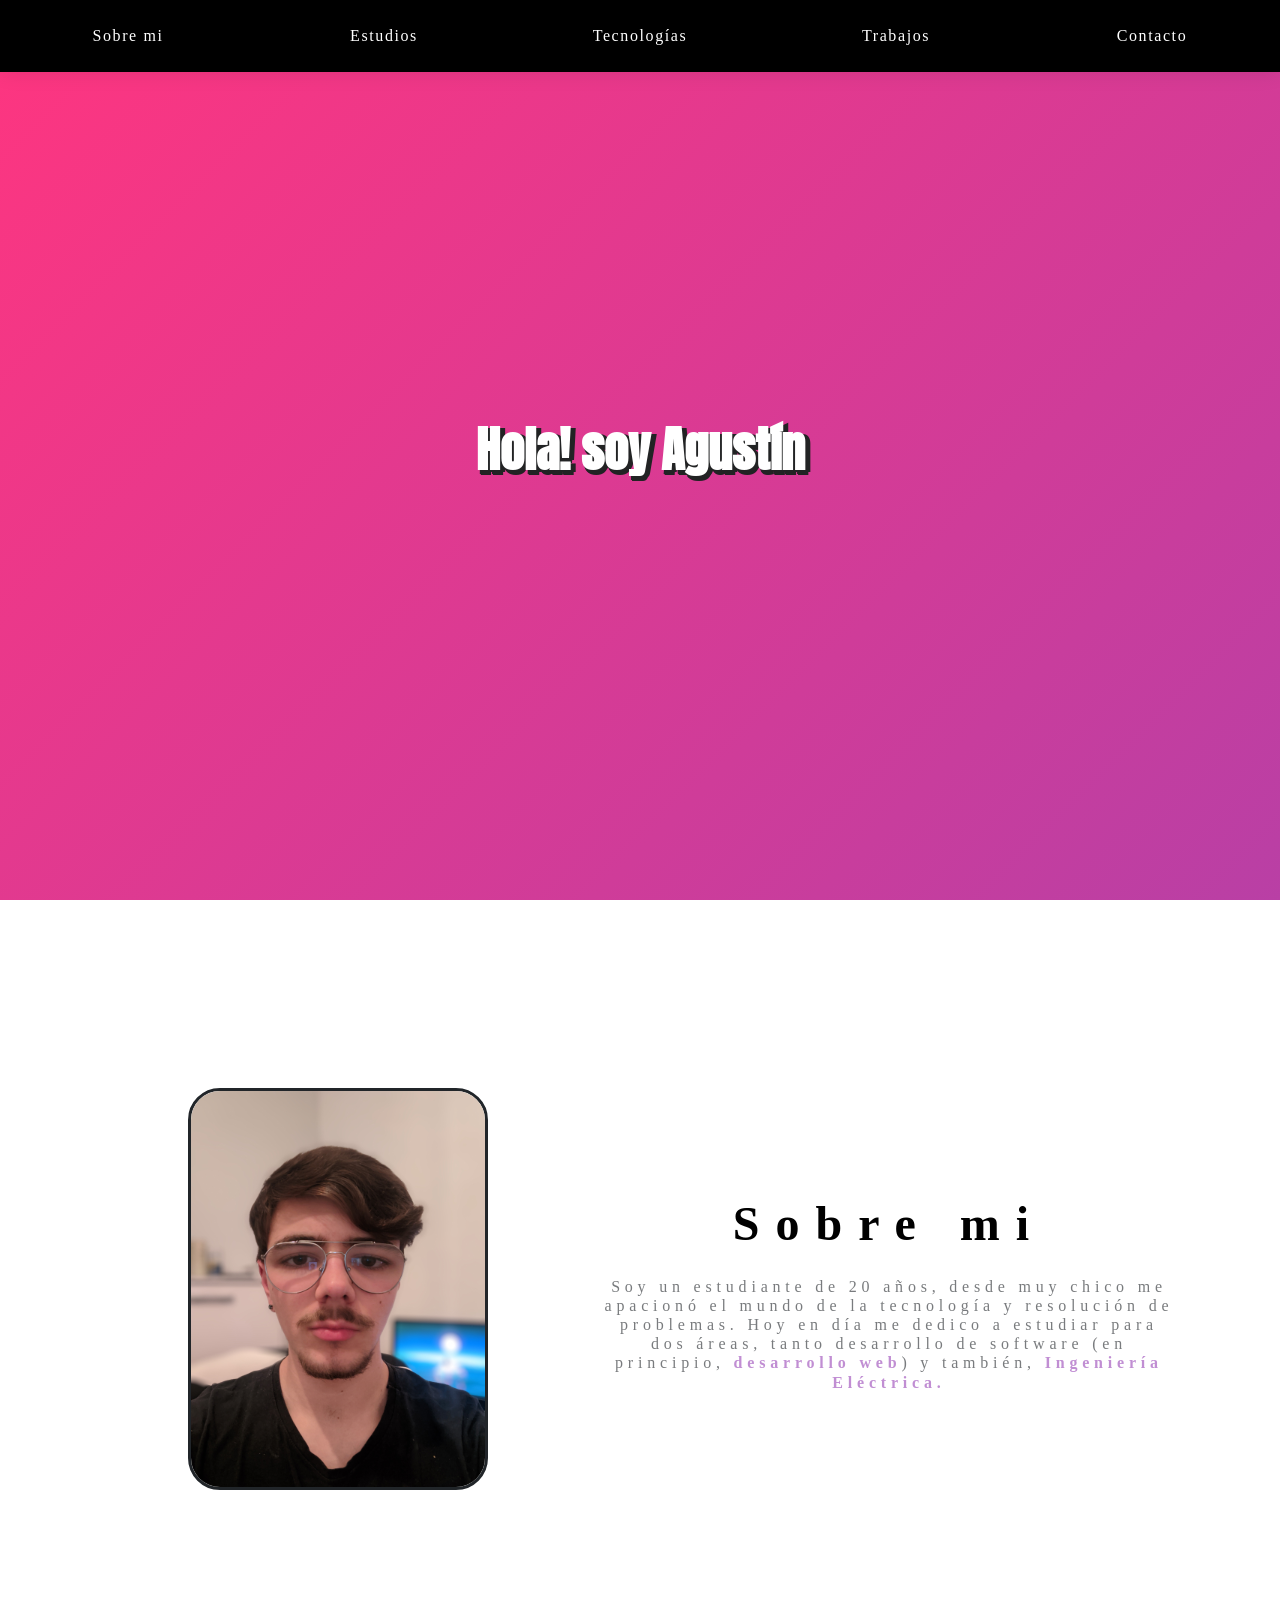
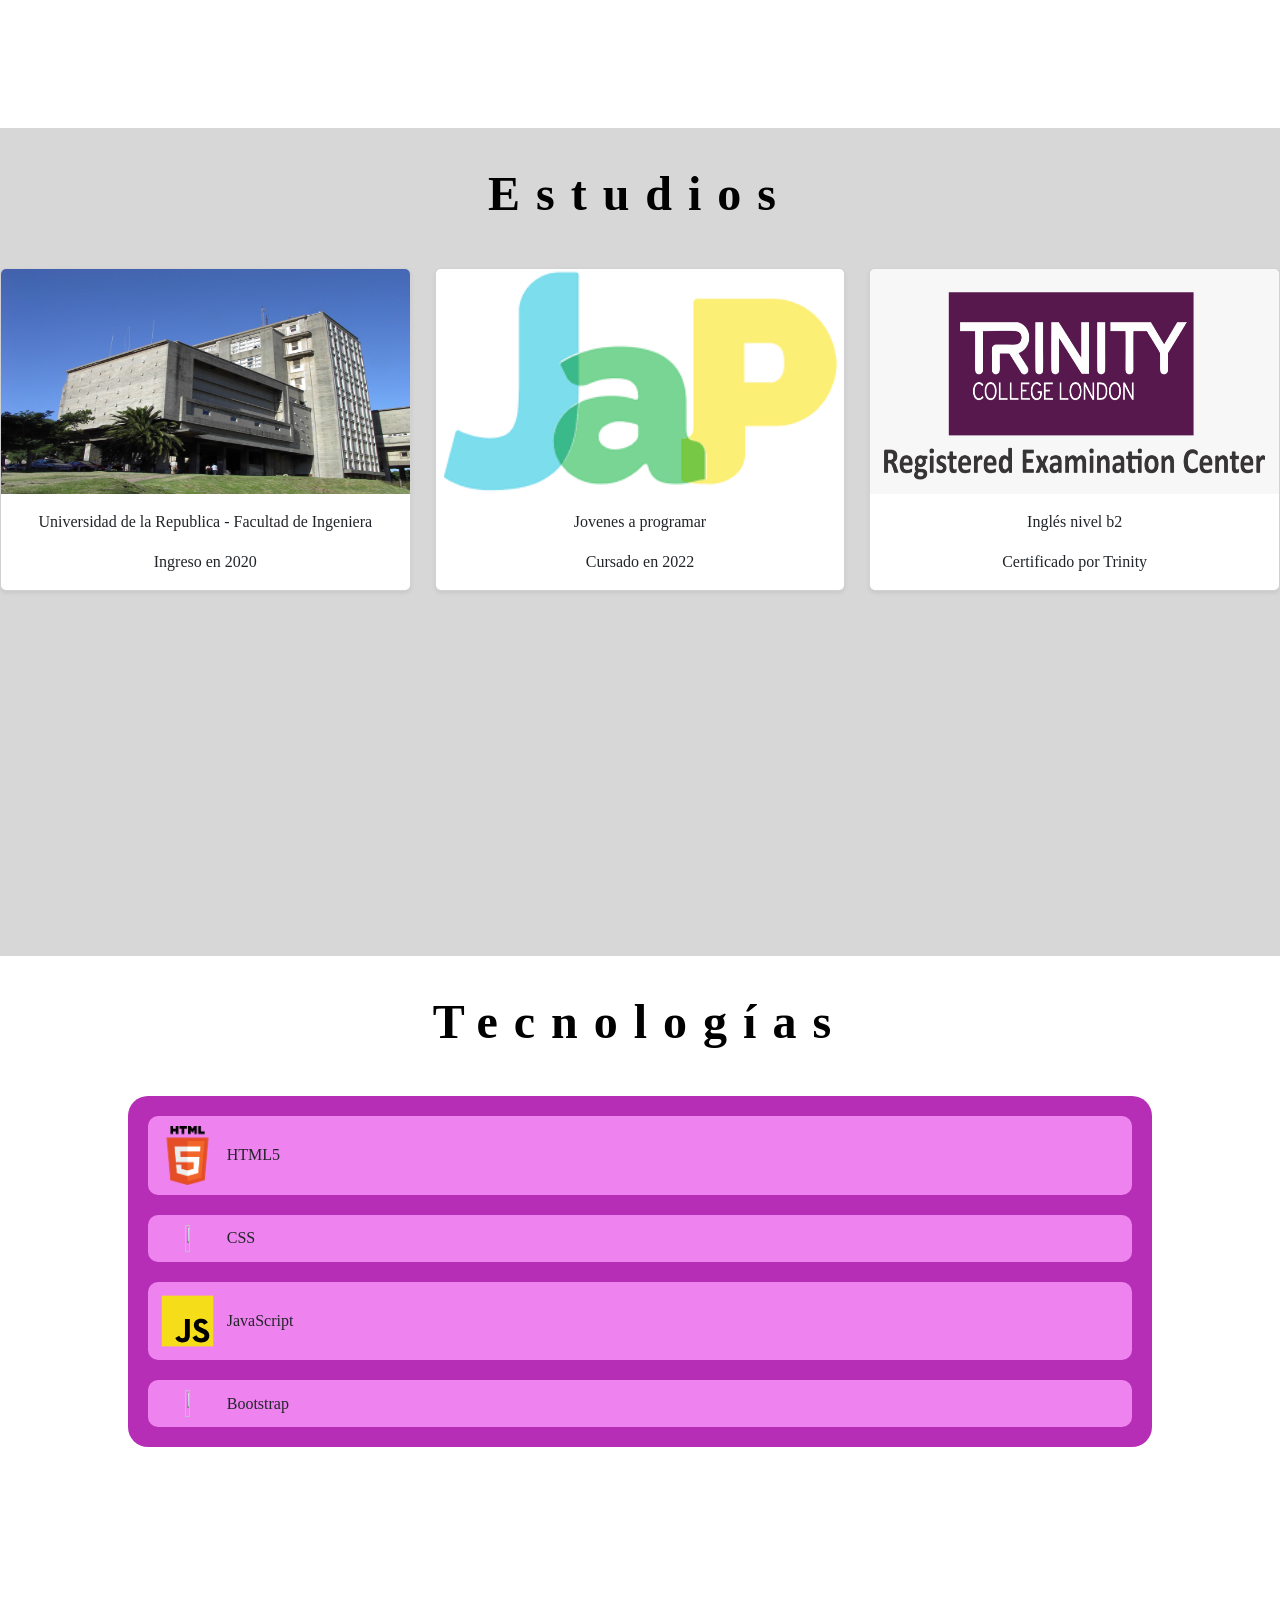
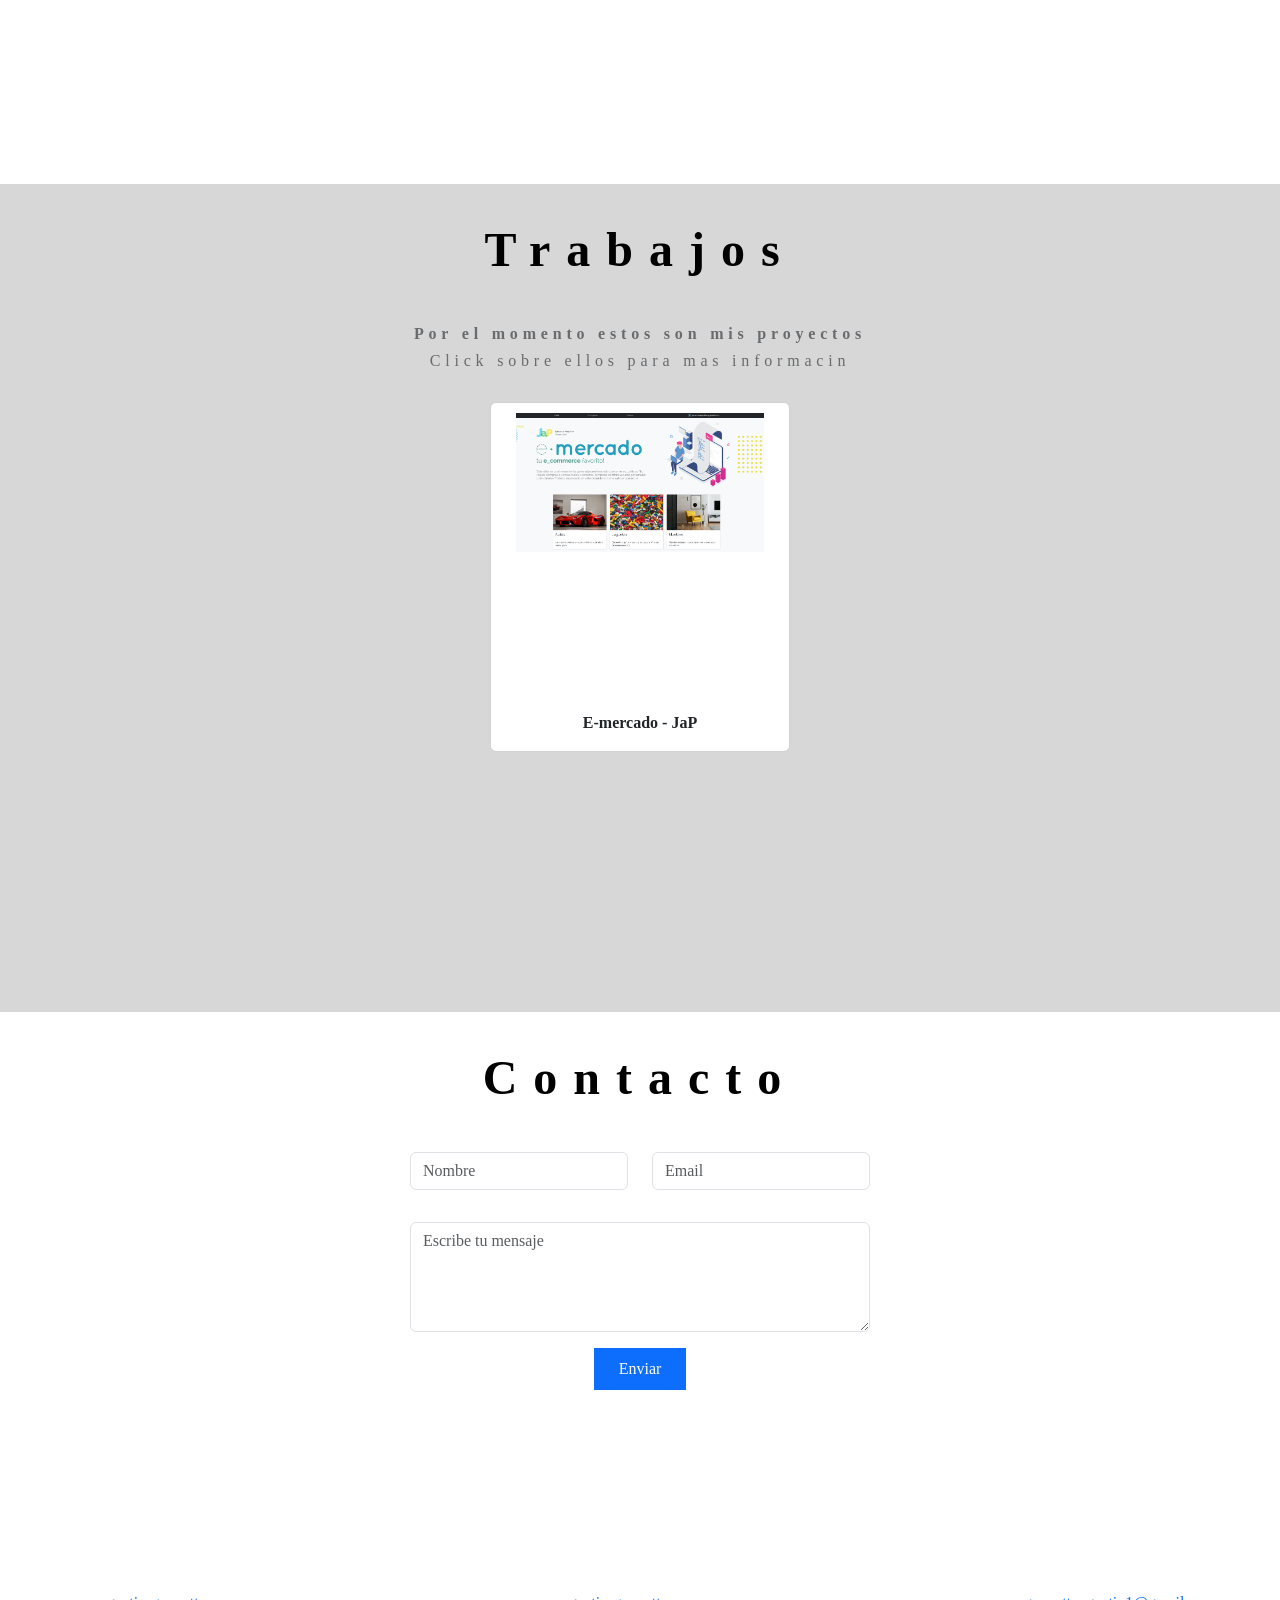
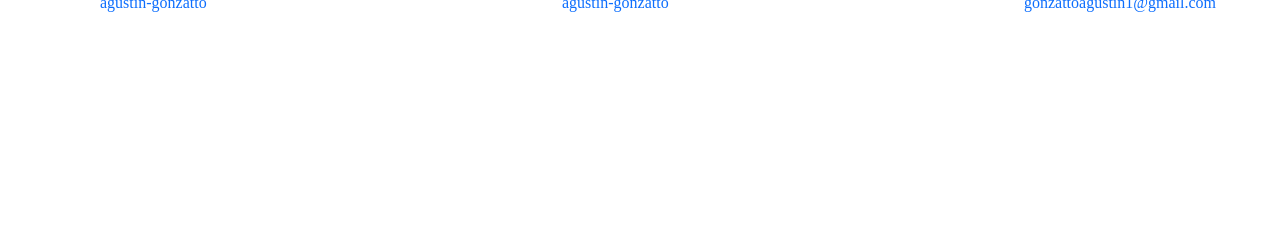
==== index.html @ 89be81e6 "." ====
<!DOCTYPE html>
<html lang="es">
    <head>
        <meta charset="UTF-8" />
        <meta http-equiv="X-UA-Compatible" content="IE=edge" />
        <meta name="viewport" content="width=device-width, initial-scale=1.0" />
        <link
            href="https://cdn.jsdelivr.net/npm/bootstrap@5.2.0/dist/css/bootstrap.min.css"
            rel="stylesheet"
            integrity="sha384-gH2yIJqKdNHPEq0n4Mqa/HGKIhSkIHeL5AyhkYV8i59U5AR6csBvApHHNl/vI1Bx"
            crossorigin="anonymous"
        />
        <link rel="stylesheet" href="https://cdnjs.cloudflare.com/ajax/libs/font-awesome/4.7.0/css/font-awesome.min.css" />
        <link rel="stylesheet" href="css/style.css" />

        <title>Agustin Gonzatto</title>
    </head>
    <body>
        <header>
            <div class="et-hero-tabs">
                <div class="et-hero-tabs-container">
                    <a class="et-hero-tab" href="#tab-es6">Sobre mi</a>
                    <a class="et-hero-tab" href="#tab-flexbox">Estudios</a>
                    <a class="et-hero-tab" href="#tab-react">Tecnologías</a>
                    <a class="et-hero-tab" href="#tab-angular">Trabajos</a>
                    <a class="et-hero-tab" href="#tab-other">Contacto</a>
                    <span class="et-hero-tab-slider"></span>
                </div>
            </div>
        </header>
        <main>
            <div class="bg">
                <div class="word"></div>
            </div>

            <!--     
                <div class="text">
                    <h1>Sobre mi</h1>
                </div> -->

            <div>
                <!-- Hero -->

                <!-- Main -->
                <main class="et-main">
                    <div class="et-slide" id="tab-es6">
                        <div class="sm">
                            <div class="sm">
                                <img class="rounded-5" src="img/PXL_20220907_223718249.PORTRAIT.jpg" alt="" />
                            </div>
                            <div class="smt">
                                <h1>Sobre mi</h1>
                                <h3>
                                    Soy un estudiante de 20 años, desde muy chico me apacionó el mundo de la tecnología y resolución de problemas. Hoy en día me dedico a estudiar para dos áreas, tanto
                                    desarrollo de software (en principio, <b>desarrollo web</b>) y también, <b>Ingeniería Eléctrica.</b>
                                </h3>
                            </div>
                        </div>
                    </div>
                    <div></div>
                    <div class="et-slide estudios" id="tab-flexbox">
                        <h1>Estudios</h1>
                        <div>
                            <div class="row">
                                <div class="col-md-4">
                                    <div class="card mb-4 shadow-sm">
                                        <img
                                            class="card-img-top"
                                            data-src=""
                                            alt="Thumbnail [100%x225]"
                                            style="height: 225px; display: block"
                                            src="img/Facultad_de_Ingeniería_(Uruguay).jpg"
                                            data-holder-rendered="true"
                                        />
                                        <div class="card-body">
                                            <p class="card-text">Universidad de la Republica - Facultad de Ingeniera</p>
                                            <p class="card-text">Ingreso en 2020</p>
                                        </div>
                                    </div>
                                </div>
                                <div class="col-md-4">
                                    <div class="card mb-4 shadow-sm">
                                        <img
                                            class="card-img-top"
                                            data-src="holder.js/100px225?theme=thumb&amp;bg=55595c&amp;fg=eceeef&amp;text=Thumbnail"
                                            alt="Thumbnail [100%x225]"
                                            style="height: 225px; width: 100%; display: block"
                                            src="img/Jap.png"
                                            data-holder-rendered="true"
                                        />
                                        <div class="card-body">
                                            <p class="card-text">Jovenes a programar</p>
                                            <p class="card-text">Cursado en 2022</p>
                                        </div>
                                    </div>
                                </div>
                                <div class="col-md-4">
                                    <div class="card mb-4 shadow-sm">
                                        <img
                                            class="card-img-top"
                                            data-src="holder.js/100px225?theme=thumb&amp;bg=55595c&amp;fg=eceeef&amp;text=Thumbnail"
                                            alt="Thumbnail [100%x225]"
                                            style="height: 225px; width: 100%; display: block"
                                            src="img/609-6092830_trinity-college-london-hd-png-download.png"
                                            data-holder-rendered="true"
                                        />
                                        <div class="card-body">
                                            <p class="card-text">Inglés nivel b2</p>
                                            <p class="card-text">Certificado por Trinity</p>
                                        </div>
                                    </div>
                                </div>
                            </div>
                        </div>
                    </div>
                    <div class="et-slide" id="tab-react">
                        <h1>Tecnologías</h1>
                        <div class="tecnocol">
                            <div class="tecno"><img src="img/pngwing.com(1).png" alt="" /> HTML5</div>
                            <div class="tecno"><img src="img/pngwing.com.png" alt="" /> CSS</div>
                            <div class="tecno"><img src="img/js-official-svgrepo-com.svg" alt="" /> JavaScript</div>
                            <div class="tecno"><img src="img/Bootstrap_logo.svg" alt="" /> Bootstrap</div>
                        </div>
                        <!--<div class="tech">
                            <div class="card item">
                                <img src="img/html-svgrepo-com.svg" alt="" />
                                <div class="card-body">
                                    <p class="card-text"><b>Html</b></p>
                                </div>
                            </div>
                            <div class="card item">
                                <img src="img/css-svgrepo-com.svg" alt="" />
                                <div class="card-body">
                                    <p class="card-text"><b>Css</b></p>
                                </div>
                            </div>
                            <div class="card item">
                                <img src="img/js-official-svgrepo-com.svg" alt="" />
                                <div class="card-body">
                                    <p class="card-text"><b>JavaScript</b></p>
                                </div>
                            </div>
                            <div class="card item">
                                <img src="img/Bootstrap_logo.svg" alt="" />
                                <div class="card-body">
                                    <p class="card-text"><b>Bootstrap</b></p>
                                </div>
                            </div>
                        </div>-->
                    </div>
                    <div class="et-slide trabajos" id="tab-angular">
                        <h1>Trabajos</h1>
                        <h3><b>Por el momento estos son mis proyectos</b></h3>
                        <h3>Click sobre ellos para mas informacin</h3>
                        <br />
                        <div class="tech" id="trabajos"></div>
                    </div>
                    <div class="et-slide" id="tab-other">
                        <h1>Contacto</h1>
                        <div class="row align-items-stretch no-gutters contact-wrap">
                            <div class="col-md-12">
                                <div class="form h-100">
                                    <form class="mb-5" method="post" id="contactForm" name="contactForm" novalidate="novalidate" action="https://formsubmit.co/agustin99hd@gmail.com">
                                        <div class="row">
                                            <div class="col-md-6 form-group mb-3">
                                                <input type="text" class="form-control" name="Nombre" id="name" placeholder="Nombre" />
                                            </div>
                                            <div class="col-md-6 form-group mb-3">
                                                <input type="text" class="form-control" name="Email" id="email" placeholder="Email" />
                                            </div>
                                        </div>
                                        <div class="row">
                                            <div class="col-md-12 form-group mb-3"></div>
                                        </div>
                                        <div class="row">
                                            <div class="col-md-12 form-group mb-3">
                                                <textarea class="form-control" name="message" id="message" cols="30" rows="4" placeholder="Escribe tu mensaje"></textarea>
                                            </div>
                                        </div>
                                        <div class="row">
                                            <div class="col-md-12 form-group">
                                                <input type="submit" value="Enviar" class="btn btn-primary rounded-0 py-2 px-4" />
                                                <span class="submitting"></span>
                                            </div>
                                        </div>
                                    </form>
                                    <div id="form-message-warning mt-4"></div>
                                    <!--    <div id="form-message-success">Your message was sent, thank you!</div> -->
                                </div>
                            </div>
                        </div>
                        <div class="footer">
                            <nav>
                                <ul style="list-style: none">
                                    <li>
                                        <a href="https://github.com/agustin-gonzatto"><img src="img/github.svg" alt="" /> agustin-gonzatto</a>
                                    </li>
                                    <li>
                                        <a href="https://www.linkedin.com/in/agustín-gonzatto/"><img src="img/linkedin.svg" alt="" /> agustin-gonzatto</a>
                                    </li>
                                    <li>
                                        <a href="#tab-other"><img src="img/envelope.svg" alt="" /> gonzattoagustin1@gmail.com</a>
                                    </li>
                                </ul>
                            </nav>
                        </div>
                    </div>
                </main>
            </div>
        </main>
    </body>
    <script src="https://cdnjs.cloudflare.com/ajax/libs/jquery/3.5.1/jquery.min.js"></script>
    <script
        src="https://cdn.jsdelivr.net/npm/@popperjs/core@2.11.5/dist/umd/popper.min.js"
        integrity="sha384-Xe+8cL9oJa6tN/veChSP7q+mnSPaj5Bcu9mPX5F5xIGE0DVittaqT5lorf0EI7Vk"
        crossorigin="anonymous"
    ></script>
    <script
        src="https://cdn.jsdelivr.net/npm/bootstrap@5.2.0/dist/js/bootstrap.min.js"
        integrity="sha384-ODmDIVzN+pFdexxHEHFBQH3/9/vQ9uori45z4JjnFsRydbmQbmL5t1tQ0culUzyK"
        crossorigin="anonymous"
    ></script>
    <script src="js/scroll.js"></script>
    <script src="js/terminal.js"></script>
    <script src="js/trabajos.js"></script>
</html>
---- css/style.css ----
@import url('https://fonts.googleapis.com/css2?family=Bebas+Neue&display=swap');
@import url('https://fonts.googleapis.com/css2?family=Anonymous+Pro&family=Anton&family=Monofett&display=swap');
.bg {
    width: 100%;
    height: 100vh;
    display: flex;
    align-items: center;
    justify-content: center;
    background-size: 300% 300%;
    background-image: linear-gradient(-45deg, rgba(59, 173, 227, 1) 0%, rgba(87, 111, 230, 1) 25%, rgba(152, 68, 183, 1) 51%, rgba(255, 53, 127, 1) 100%);
    animation: AnimateBG 20s ease infinite;
}


@keyframes AnimateBG {
    0% {
        background-position: 0% 50%;
    }
    50% {
        background-position: 100% 50%;
    }
    100% {
        background-position: 0% 50%;
    }
}

.word {
  margin: auto;
  color: white;

  font: 700 normal 3em 'Anton';
  text-shadow: 5px 2px #222324, 2px 4px #222324, 3px 5px #222324;
}

/*sobre mi*/
.sm{
    display: flex;
    align-items: center;
   justify-content: space-between;
   width: 100%;
   padding: 8%;
}
.sm img{
    border-style:solid;
    width: 100%;
    max-width: 300px;
}
.smt{
    width: 100rem;
}

.sm b{
    color: rgb(152, 68,183, 1);
}

/*Estudios*/
.estudios{
    background-color: rgba(128, 128, 128, 0.316);
}

/*scroll*/

body {
    /*font-family: "Century Gothic", 'Lato', sans-serif;*/
    font-family: "Anonymus pro";
}

a {
  text-decoration: none;
  
}

.et-hero-tab{
    background-color: rgb(0, 0, 0);
}


.et-slide {
    display: flex;
    flex-direction: column;

    align-items: center;
    height: 92vh;
    text-align: center;
}
    .et-slide h1 {
        color: rgb(0, 0, 0);
        font: 700 normal 2.5em 'Anonymus pro';
        font-size: 2rem;
        letter-spacing: 1rem;
        padding: 3%;
    }
    .et-slide h3 {
        font-size: 1.5rem;
        letter-spacing: 0.3rem;
        opacity: 0.6;
    }


.et-hero-tabs-container {
    display: flex;
    flex-direction: row;
    position: fixed;
    top: 0;
    width: 100%;
    height: 8vh;
    box-shadow: 0 0 20px rgba(0, 0, 0, 0.1);
    background: #fff;
    z-index: 10;
}

.et-hero-tab {
    display: flex;
    justify-content: center;
    align-items: center;
    flex: 1;
    color: rgb(255, 255, 255);
    letter-spacing: 0.1rem;
    transition: all 0.5s ease;
    font-size: 0.8rem;
    &:hover {
      color:white;
      background: rgba(102,177,241,0.8);
      transition: all 0.5s ease;
    }
}

.et-hero-tab-slider {
    position: absolute;
    bottom: 0;
    width: 0;
    height: 6px;
    background: #66B1F1;
    transition: left 0.3s ease;
}

@media (min-width: 800px) {
  .et-hero-tabs,
  .et-slide {
    h1 {
        font-size: 3rem;
    }
    h3 {
        font-size: 1rem;
    }
  }
  .et-hero-tab {
    font-size: 1rem;
  }
}

.footer{
    padding-top: 12%;
}
.footer nav ul{
    width: 90vw;
    display: flex;
    align-items: center;
    justify-content: space-between;
}
.contacto{
    text-align: center;
}

.tech{
    display: flex;
    flex-wrap: wrap;
    gap: 10px;
    justify-content: space-between;
}
.tech img{
    display: flex;
    align-items: center;
    width: 200px;
    padding: 20px;
}
.tech .card-body{
    display: flex;
    align-items: flex-end;
    justify-content: center;
}

.trabajos{
    background-color: rgb(128, 128, 128, 0.316);
}

.carta{
    position: relative;
    width: 300px;
    height: 350px;
}

.face{
    position: absolute;
    backface-visibility: hidden;
    overflow: hidden;
    width: 100%;
    height: 100%;
}
.front{
    transform: perspective(600px) rotateY(0deg);
    display: flex;
    flex-direction: column;
    align-items: center;
}
.front img{
    padding: 10px;
    width: 90%;
}

.back{
    transform: perspective(600px) rotateY(180deg);
    display: flex;
    flex-direction: column;
    align-items: center;
    justify-content: space-between;
    padding: 10px;
}
.card:hover .front{
    transform: perspective(600px) rotateY(180deg);
}
.card:hover .back{
    transform: perspective(600px) rotateY(0deg);
}

.tecnologias{
    display: flex;
    justify-content: space-around;
    height: 110vh;
}   
.tecno{
    display: flex;
    justify-content: flex-start;
    align-items: center;
    background-color: violet;
    width: 100%;
    background-clip: content-box;
    border-radius: 20px;
    padding: 10px;
}

.tecno img{
    padding: 10px;
    height: 100%;
    width: 8%;
}

.tecnocol{
    padding: 10px;
    width: 80vw;
    height: auto;
    display: flex;
    flex-direction: column;
    justify-content: center;
    justify-content: space-between;
    background-color: rgb(181, 46, 181);
    border-radius: 20px;
}
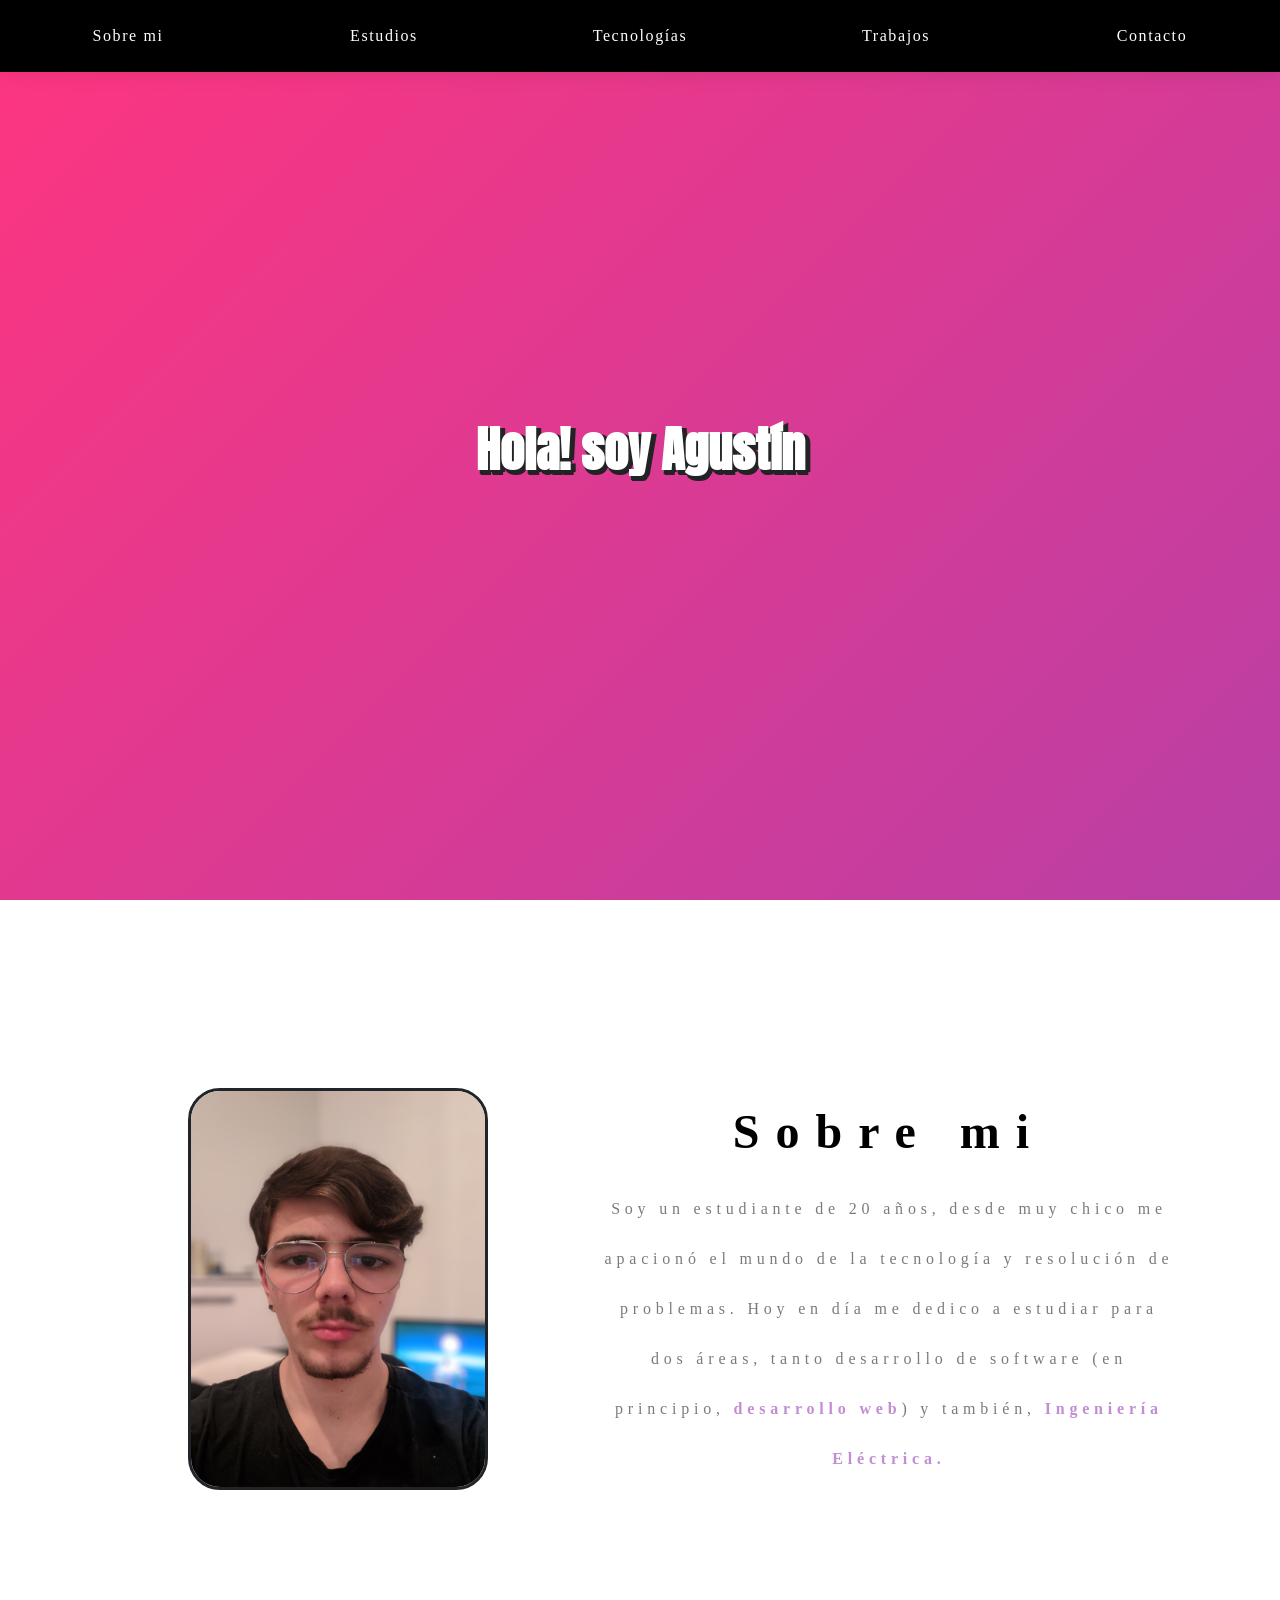
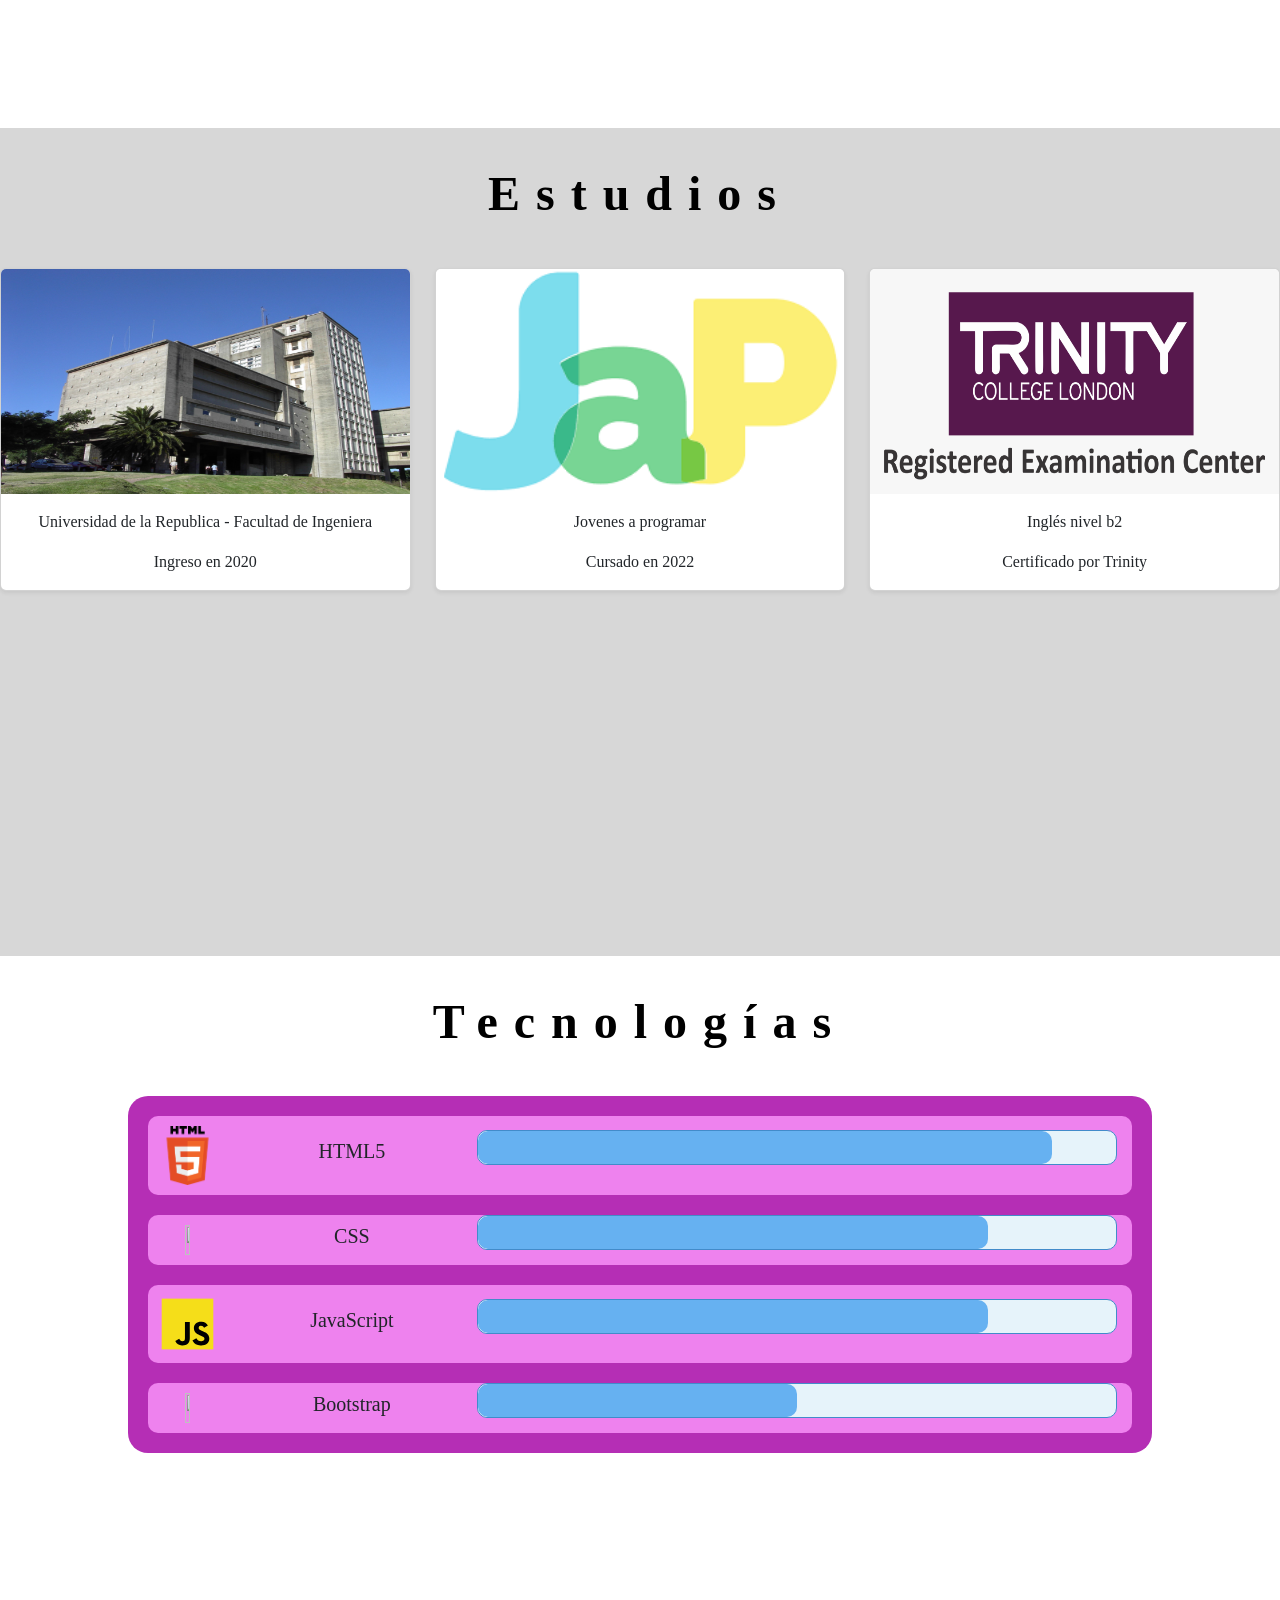
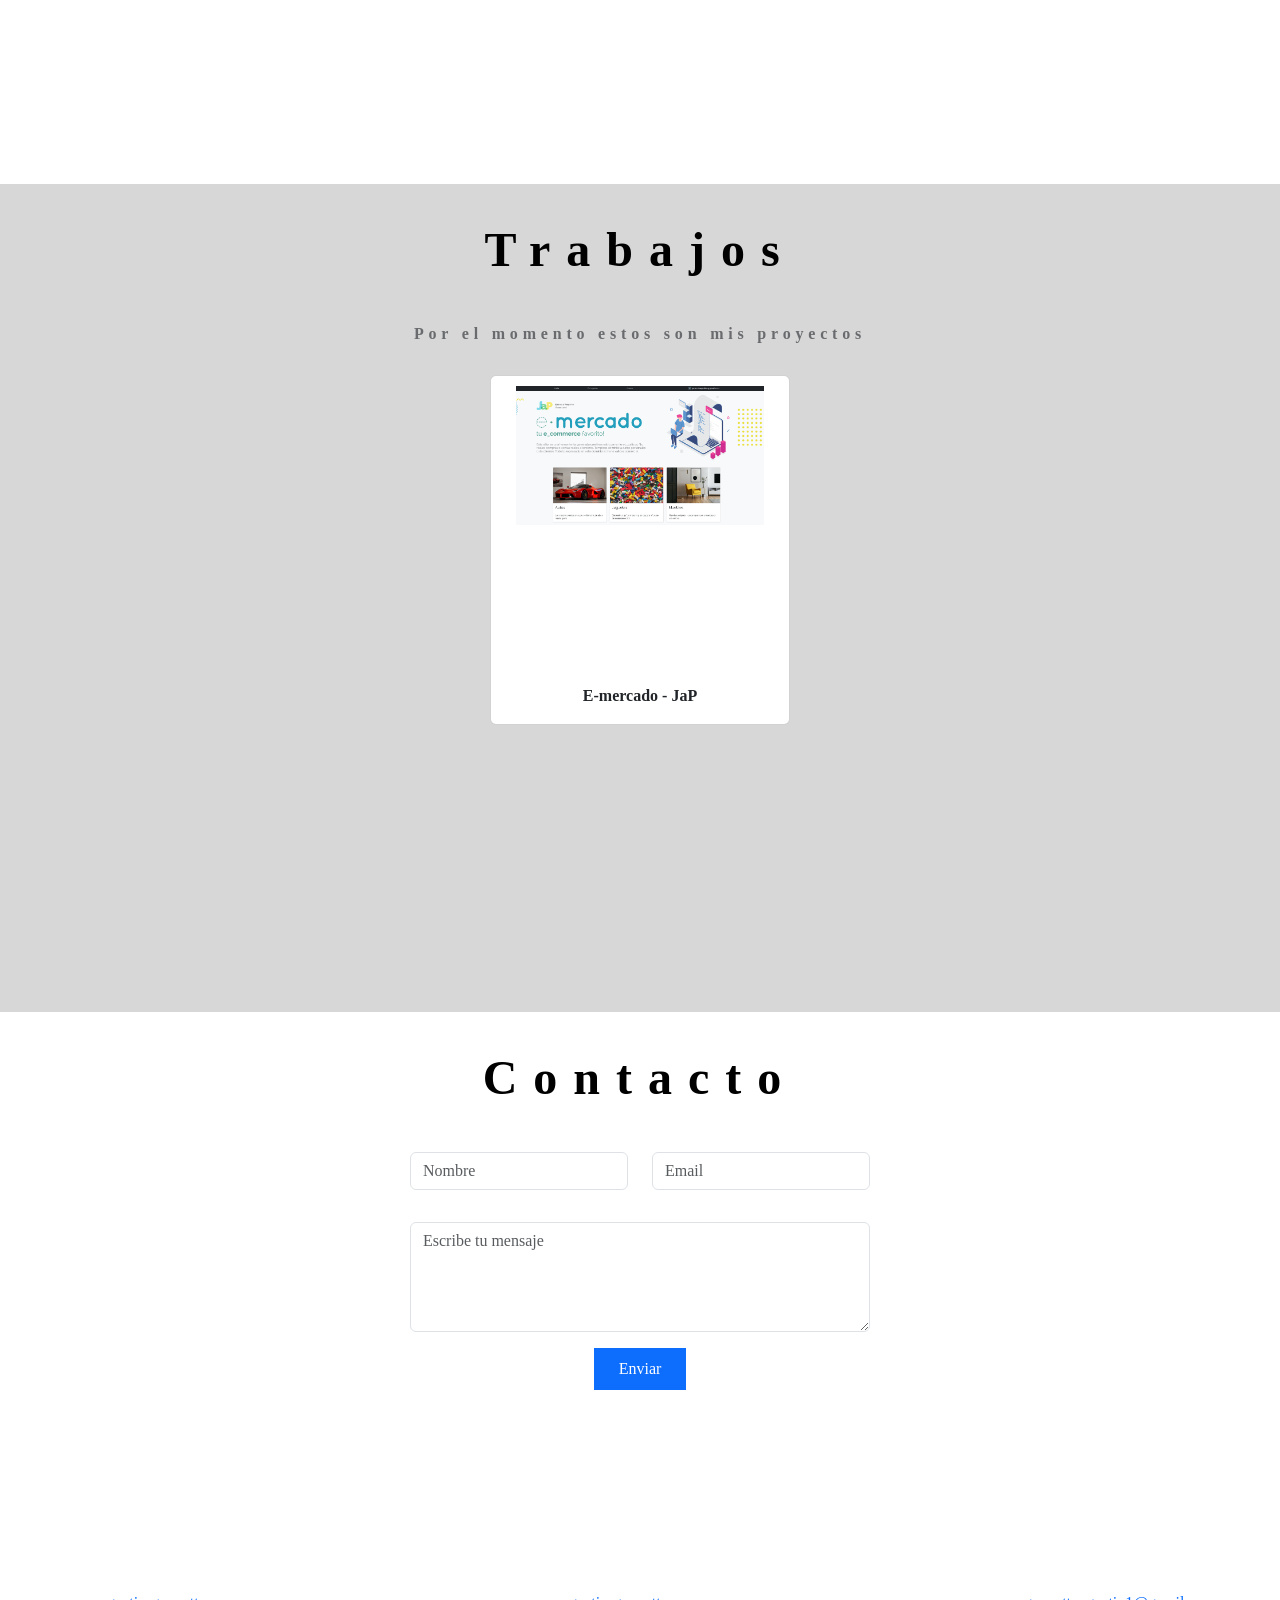
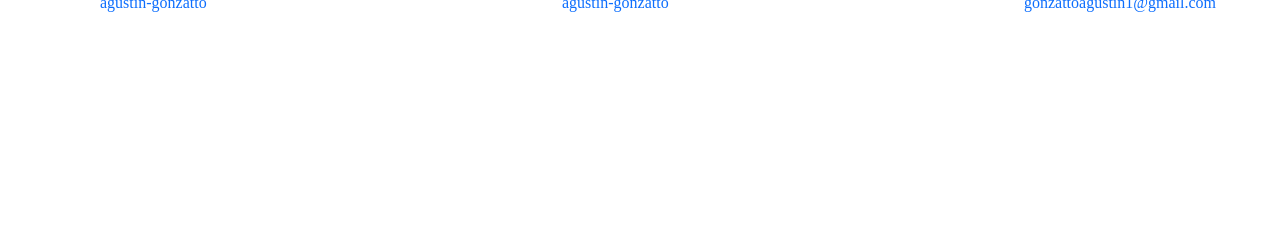
==== commit adbf86bf: "Bars" ====
--- a/index.html
+++ b/index.html
@@ -116,42 +116,43 @@
                     <div class="et-slide" id="tab-react">
                         <h1>Tecnologías</h1>
                         <div class="tecnocol">
-                            <div class="tecno"><img src="img/pngwing.com(1).png" alt="" /> HTML5</div>
-                            <div class="tecno"><img src="img/pngwing.com.png" alt="" /> CSS</div>
-                            <div class="tecno"><img src="img/js-official-svgrepo-com.svg" alt="" /> JavaScript</div>
-                            <div class="tecno"><img src="img/Bootstrap_logo.svg" alt="" /> Bootstrap</div>
-                        </div>
-                        <!--<div class="tech">
-                            <div class="card item">
-                                <img src="img/html-svgrepo-com.svg" alt="" />
-                                <div class="card-body">
-                                    <p class="card-text"><b>Html</b></p>
-                                </div>
-                            </div>
-                            <div class="card item">
-                                <img src="img/css-svgrepo-com.svg" alt="" />
-                                <div class="card-body">
-                                    <p class="card-text"><b>Css</b></p>
-                                </div>
-                            </div>
-                            <div class="card item">
-                                <img src="img/js-official-svgrepo-com.svg" alt="" />
-                                <div class="card-body">
-                                    <p class="card-text"><b>JavaScript</b></p>
-                                </div>
-                            </div>
-                            <div class="card item">
-                                <img src="img/Bootstrap_logo.svg" alt="" />
-                                <div class="card-body">
-                                    <p class="card-text"><b>Bootstrap</b></p>
-                                </div>
-                            </div>
-                        </div>-->
+                            <div class="tecno">
+                                <img src="img/pngwing.com(1).png" alt="" /> <h5>HTML5</h5>
+                                <div class="progress">
+                                    <div class="progress-bar" style="width: 90%">
+                                        <span class="progress-bar-text"></span>
+                                    </div>
+                                </div>
+                            </div>
+                            <div class="tecno">
+                                <img src="img/pngwing.com.png" alt="" /> <h5>CSS</h5>
+                                <div class="progress">
+                                    <div class="progress-bar" style="width: 80%">
+                                        <span class="progress-bar-text"></span>
+                                    </div>
+                                </div>
+                            </div>
+                            <div class="tecno">
+                                <img src="img/js-official-svgrepo-com.svg" alt="" /> <h5>JavaScript</h5>
+                                <div class="progress">
+                                    <div class="progress-bar" style="width: 80%">
+                                        <span class="progress-bar-text"></span>
+                                    </div>
+                                </div>
+                            </div>
+                            <div class="tecno">
+                                <img src="img/Bootstrap_logo.svg" alt="" /> <h5>Bootstrap</h5>
+                                <div class="progress">
+                                    <div class="progress-bar" style="width: 50%">
+                                        <span class="progress-bar-text"></span>
+                                    </div>
+                                </div>
+                            </div>
+                        </div>
                     </div>
                     <div class="et-slide trabajos" id="tab-angular">
                         <h1>Trabajos</h1>
                         <h3><b>Por el momento estos son mis proyectos</b></h3>
-                        <h3>Click sobre ellos para mas informacin</h3>
                         <br />
                         <div class="tech" id="trabajos"></div>
                     </div>
--- a/css/style.css
+++ b/css/style.css
@@ -24,6 +24,8 @@
     }
 }
 
+
+
 .word {
   margin: auto;
   color: white;
@@ -47,6 +49,9 @@
 }
 .smt{
     width: 100rem;
+}
+.smt h3{
+    line-height: 50px;
 }
 
 .sm b{
@@ -230,7 +235,7 @@
 }   
 .tecno{
     display: flex;
-    justify-content: flex-start;
+    justify-content: space-between;
     align-items: center;
     background-color: violet;
     width: 100%;
@@ -255,4 +260,30 @@
     justify-content: space-between;
     background-color: rgb(181, 46, 181);
     border-radius: 20px;
+}
+
+.progress {
+    height: 35px;
+    width: 50vw;
+    border: 1px solid #428bca;
+    border-radius: 10px;
+    background-color: #e6f3fa;
+    margin-bottom: 15px;
+    margin-right: 15px;
+}
+ 
+.progress-bar {
+    height: 100%;
+    background: #66B1F1;
+    display: flex;
+    align-items: center;
+    transition: width 0.25s;
+    border-radius: 10px;
+
+}
+ 
+.progress-bar-text {
+    margin-left: 10px;
+    font-weight: bold;
+    color: #cce7f5;
 }
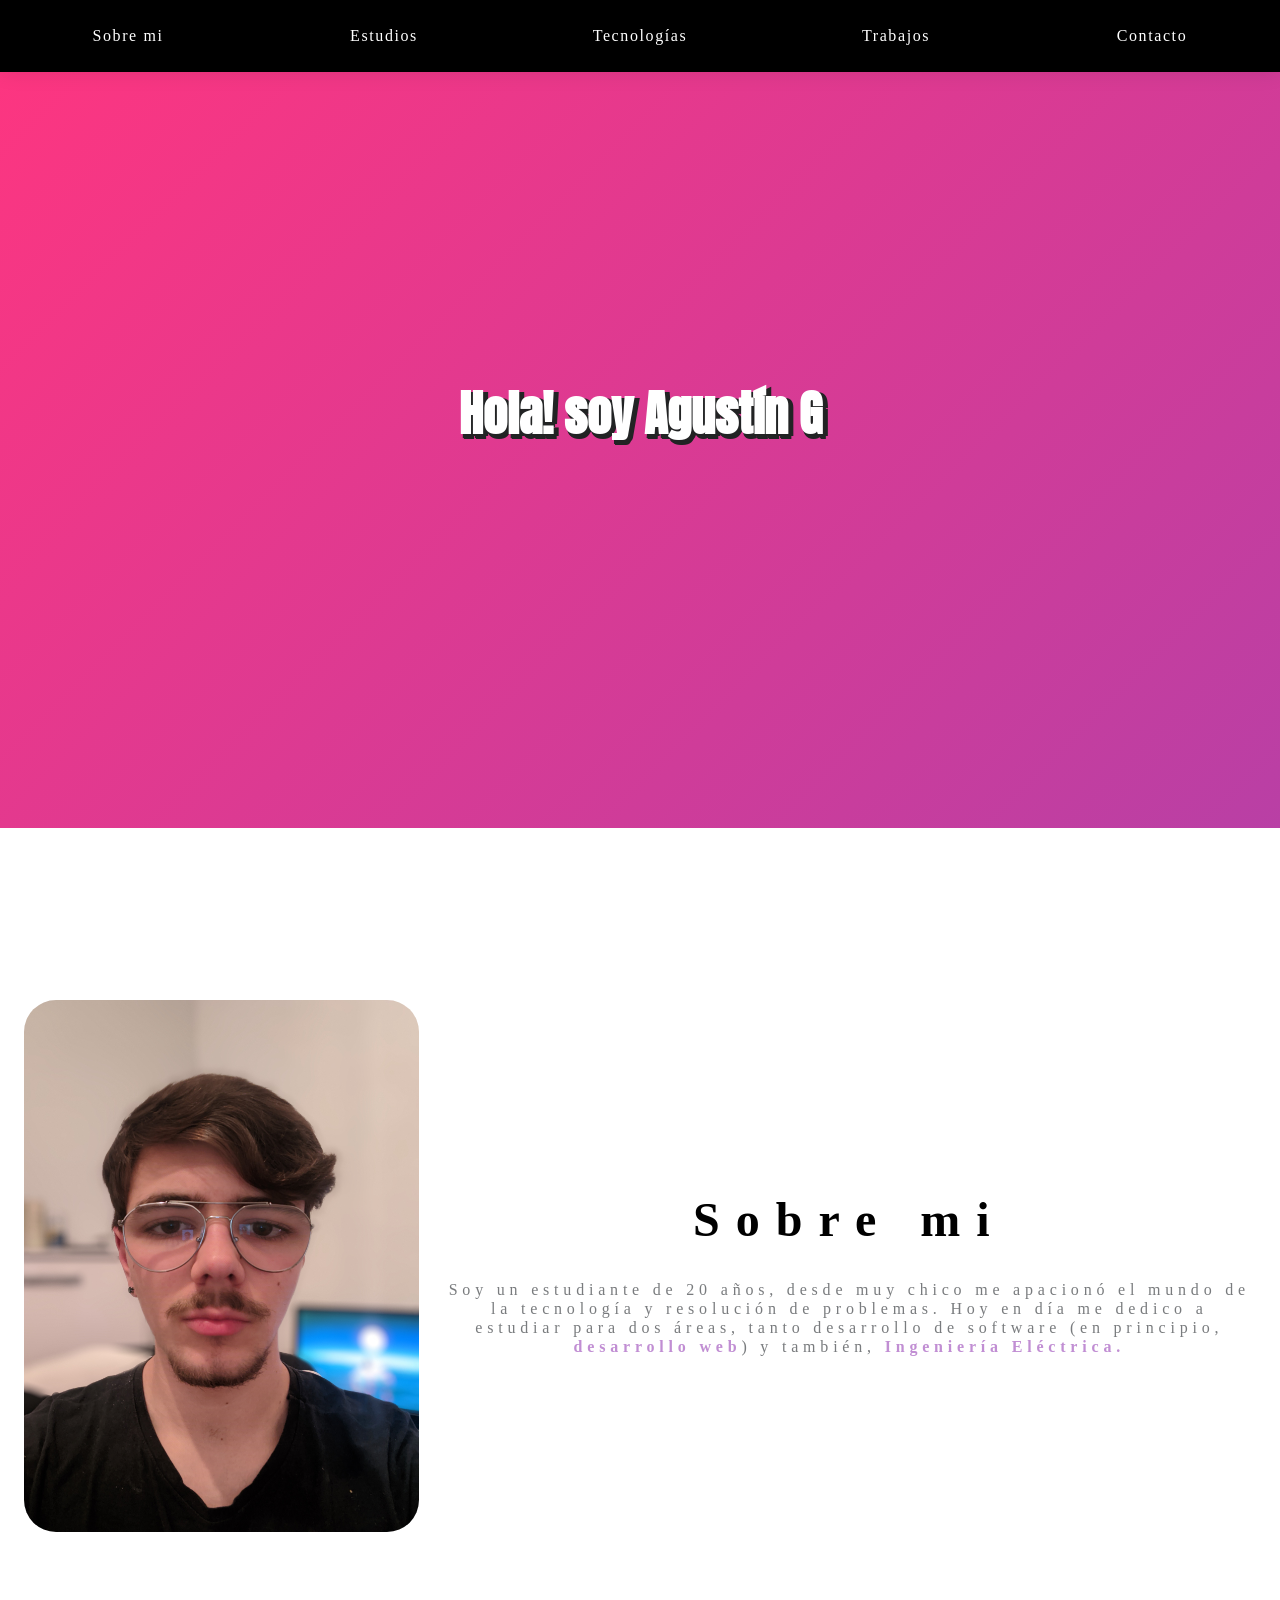
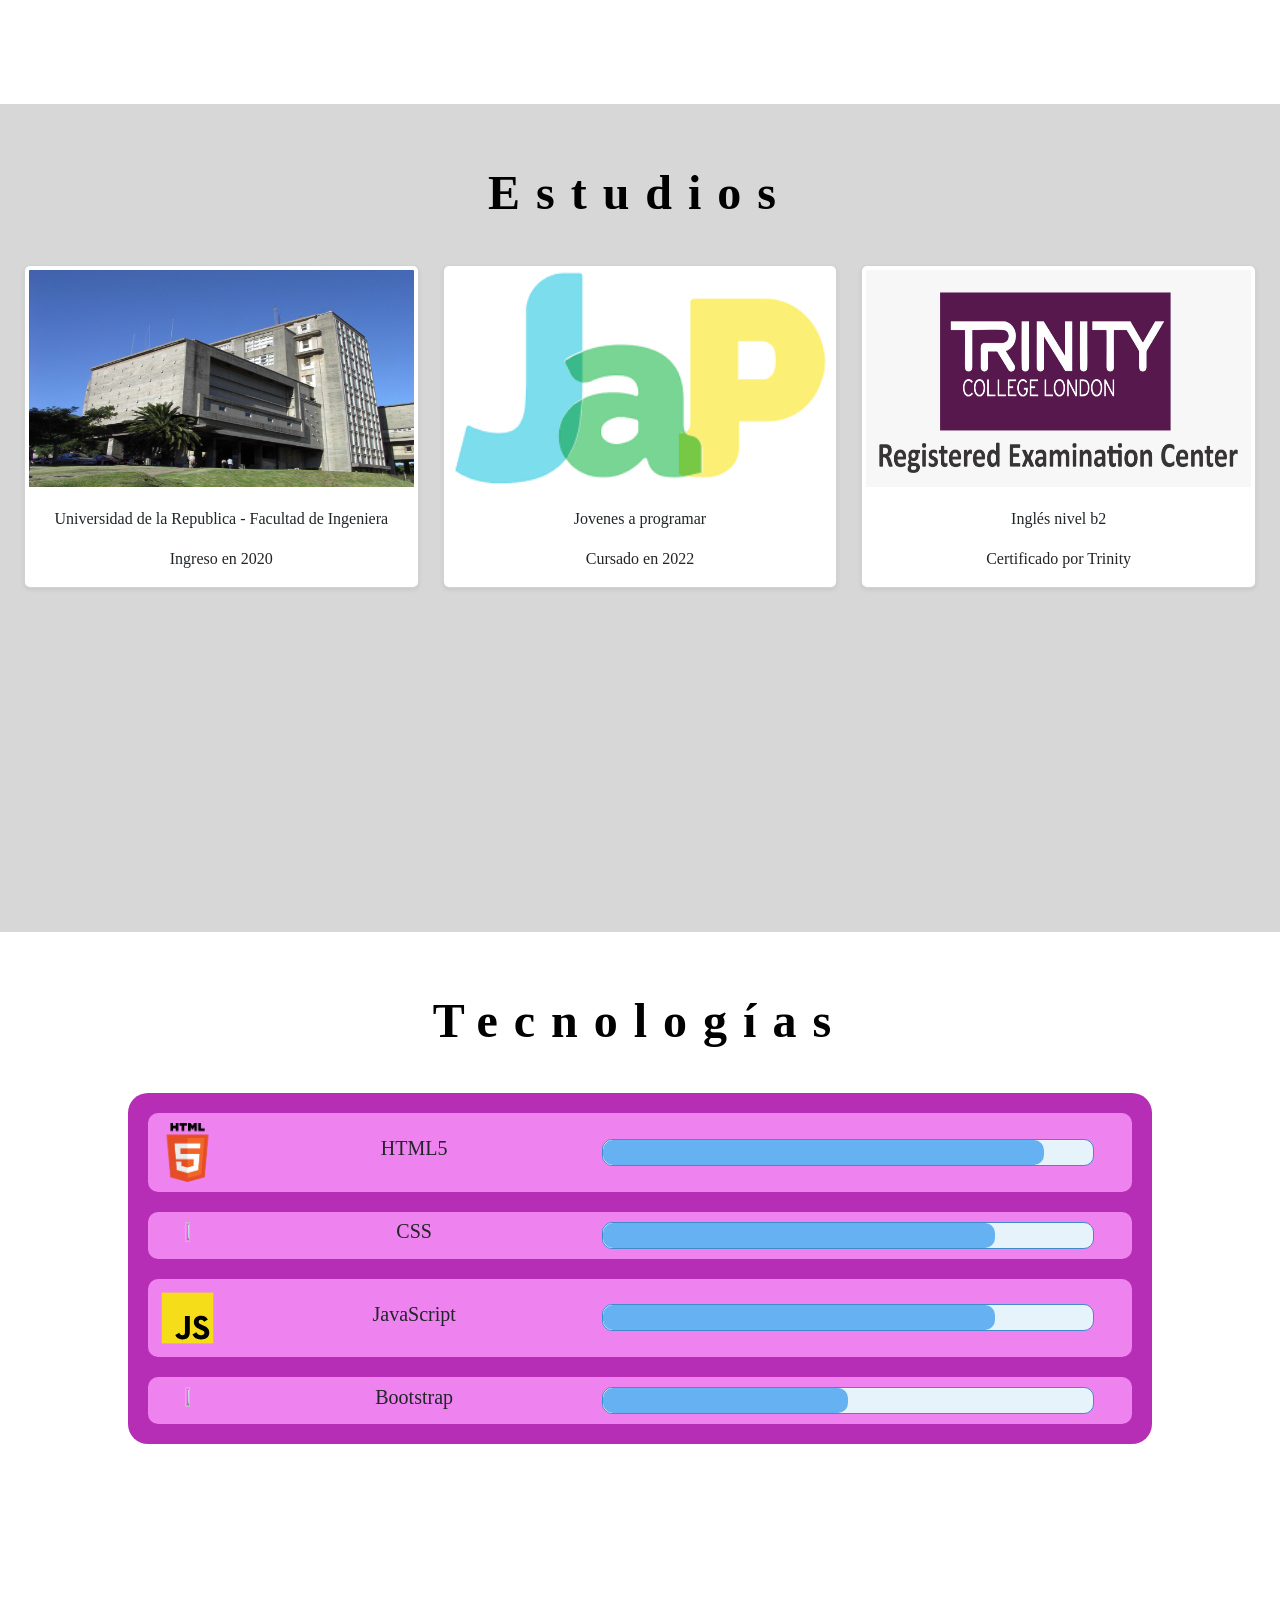
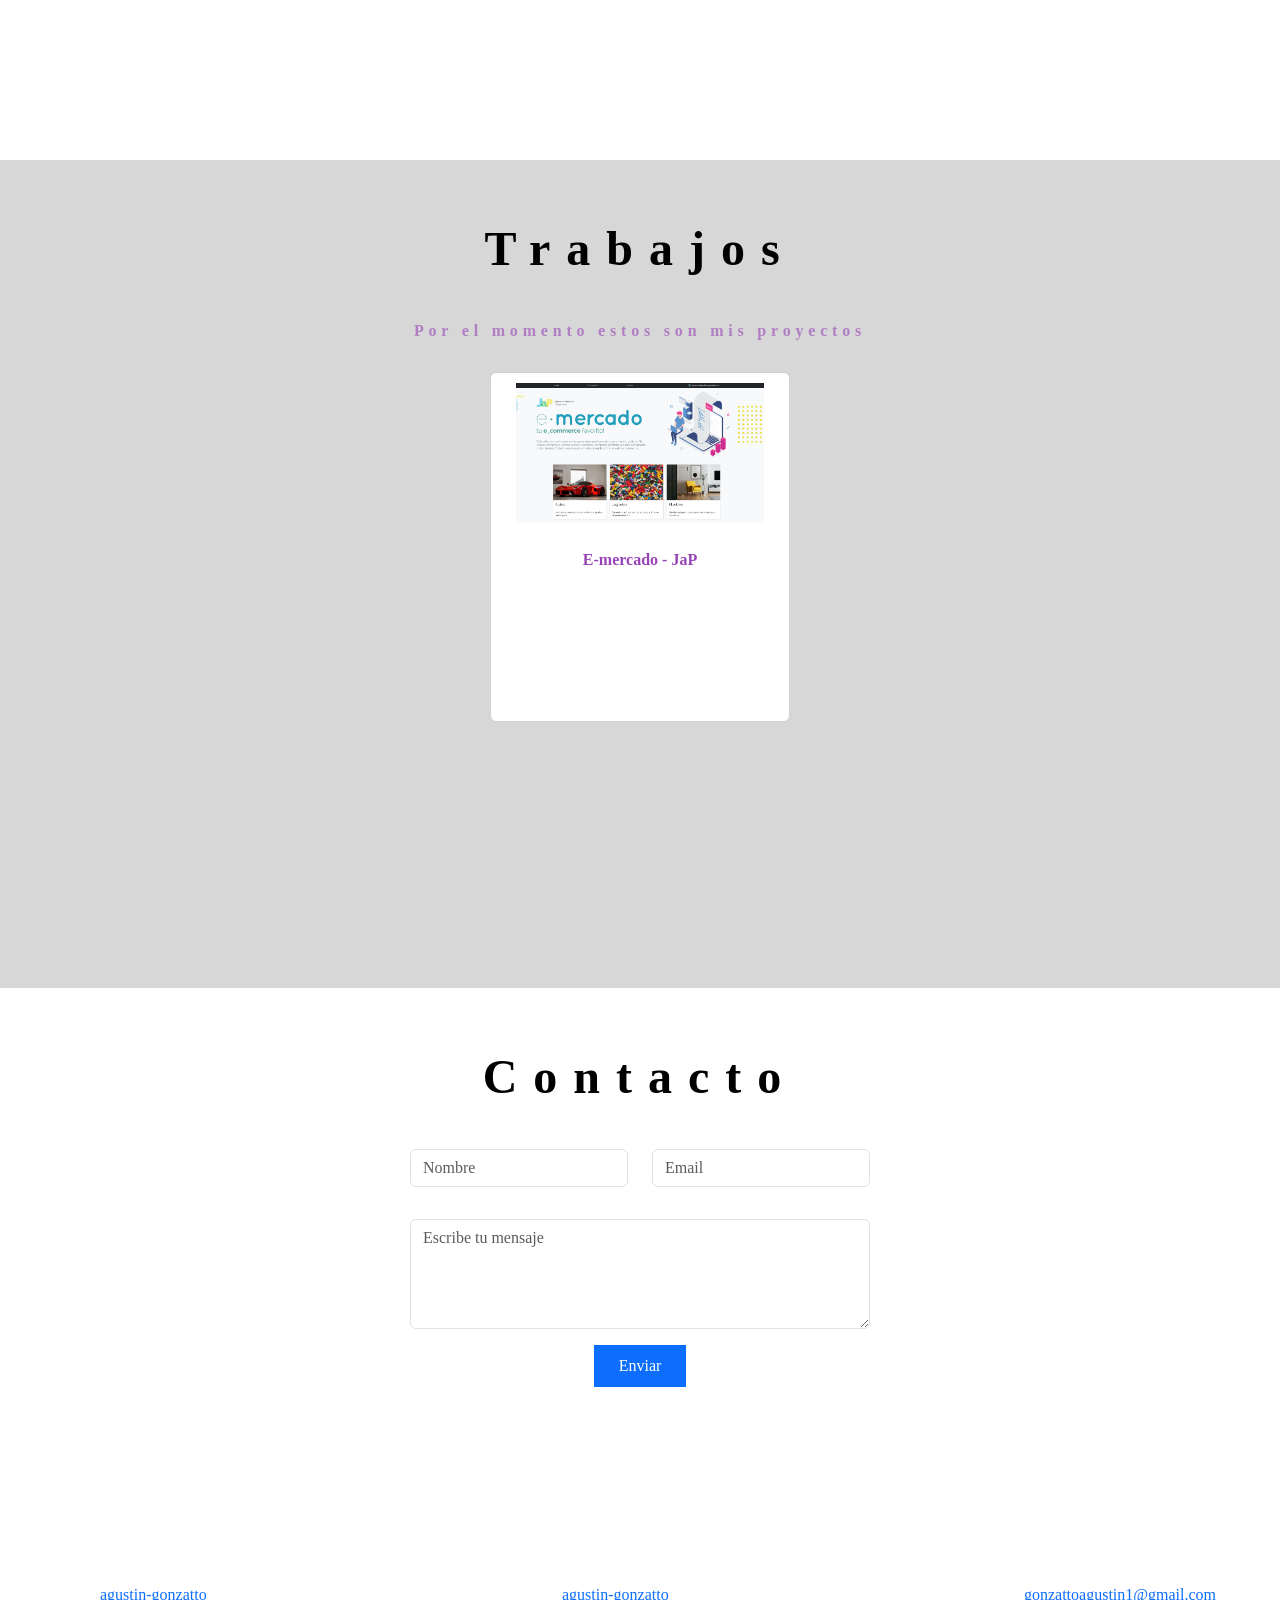
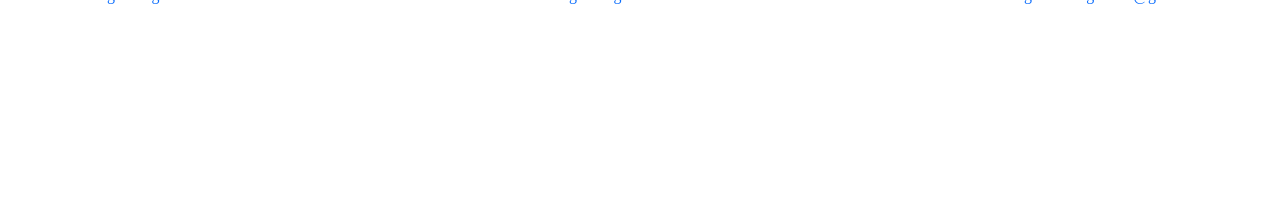
==== commit 8a7237d5: "Responsive,email" ====
--- a/index.html
+++ b/index.html
@@ -1,227 +1,267 @@
 <!DOCTYPE html>
 <html lang="es">
-    <head>
-        <meta charset="UTF-8" />
-        <meta http-equiv="X-UA-Compatible" content="IE=edge" />
-        <meta name="viewport" content="width=device-width, initial-scale=1.0" />
-        <link
-            href="https://cdn.jsdelivr.net/npm/bootstrap@5.2.0/dist/css/bootstrap.min.css"
-            rel="stylesheet"
-            integrity="sha384-gH2yIJqKdNHPEq0n4Mqa/HGKIhSkIHeL5AyhkYV8i59U5AR6csBvApHHNl/vI1Bx"
-            crossorigin="anonymous"
-        />
-        <link rel="stylesheet" href="https://cdnjs.cloudflare.com/ajax/libs/font-awesome/4.7.0/css/font-awesome.min.css" />
-        <link rel="stylesheet" href="css/style.css" />
+  <head>
+    <meta charset="UTF-8" />
+    <meta http-equiv="X-UA-Compatible" content="IE=edge" />
+    <meta name="viewport" content="width=device-width, initial-scale=1.0" />
+    <link
+      href="https://cdn.jsdelivr.net/npm/bootstrap@5.2.0/dist/css/bootstrap.min.css"
+      rel="stylesheet"
+      integrity="sha384-gH2yIJqKdNHPEq0n4Mqa/HGKIhSkIHeL5AyhkYV8i59U5AR6csBvApHHNl/vI1Bx"
+      crossorigin="anonymous"
+    />
+    <link
+      rel="stylesheet"
+      href="https://cdnjs.cloudflare.com/ajax/libs/font-awesome/4.7.0/css/font-awesome.min.css"
+    />
+    <link rel="stylesheet" href="css/style.css" />
 
-        <title>Agustin Gonzatto</title>
-    </head>
-    <body>
-        <header>
-            <div class="et-hero-tabs">
-                <div class="et-hero-tabs-container">
-                    <a class="et-hero-tab" href="#tab-es6">Sobre mi</a>
-                    <a class="et-hero-tab" href="#tab-flexbox">Estudios</a>
-                    <a class="et-hero-tab" href="#tab-react">Tecnologías</a>
-                    <a class="et-hero-tab" href="#tab-angular">Trabajos</a>
-                    <a class="et-hero-tab" href="#tab-other">Contacto</a>
-                    <span class="et-hero-tab-slider"></span>
-                </div>
-            </div>
-        </header>
-        <main>
-            <div class="bg">
-                <div class="word"></div>
-            </div>
-
-            <!--     
-                <div class="text">
-                    <h1>Sobre mi</h1>
-                </div> -->
-
+    <title>Agustin Gonzatto</title>
+  </head>
+  <body>
+    <header>
+      <div class="et-hero-tabs">
+        <div class="et-hero-tabs-container">
+          <a class="et-hero-tab" href="#sobreMi">Sobre mi</a>
+          <a class="et-hero-tab" href="#Estudios">Estudios</a>
+          <a class="et-hero-tab" href="#Tecnologias">Tecnologías</a>
+          <a class="et-hero-tab" href="#trabajos">Trabajos</a>
+          <a class="et-hero-tab" href="#contactos">Contacto</a>
+          <span class="et-hero-tab-slider"></span>
+        </div>
+      </div>
+    </header>
+    <main>
+      <div class="bg">
+        <div class="p-4 word"></div>
+      </div>
+      <div>
+        <main class="et-main">
+          <div class="et-slide m-4 justify-content-center" id="sobreMi">
+            <div class="row align-items-center">
+              <div class="col-lg-4 col-md-4 col-sm-4">
+                <img
+                  class="rounded-5 w-100"
+                  src="img/PXL_20220907_223718249.PORTRAIT.jpg"
+                  alt=""
+                />
+              </div>
+              <div class="col-lg-8 col-md-8 col-sm-8">
+                <h1>Sobre mi</h1>
+                <h3>
+                  Soy un estudiante de 20 años, desde muy chico me apacionó el
+                  mundo de la tecnología y resolución de problemas. Hoy en día
+                  me dedico a estudiar para dos áreas, tanto desarrollo de
+                  software (en principio, <b>desarrollo web</b>) y también,
+                  <b>Ingeniería Eléctrica.</b>
+                </h3>
+              </div>
+            </div>
+          </div>
+          <div></div>
+          <div class="et-slide p-4 estudios" id="Estudios">
+            <h1>Estudios</h1>
             <div>
-                <!-- Hero -->
-
-                <!-- Main -->
-                <main class="et-main">
-                    <div class="et-slide" id="tab-es6">
-                        <div class="sm">
-                            <div class="sm">
-                                <img class="rounded-5" src="img/PXL_20220907_223718249.PORTRAIT.jpg" alt="" />
-                            </div>
-                            <div class="smt">
-                                <h1>Sobre mi</h1>
-                                <h3>
-                                    Soy un estudiante de 20 años, desde muy chico me apacionó el mundo de la tecnología y resolución de problemas. Hoy en día me dedico a estudiar para dos áreas, tanto
-                                    desarrollo de software (en principio, <b>desarrollo web</b>) y también, <b>Ingeniería Eléctrica.</b>
-                                </h3>
-                            </div>
-                        </div>
-                    </div>
-                    <div></div>
-                    <div class="et-slide estudios" id="tab-flexbox">
-                        <h1>Estudios</h1>
-                        <div>
-                            <div class="row">
-                                <div class="col-md-4">
-                                    <div class="card mb-4 shadow-sm">
-                                        <img
-                                            class="card-img-top"
-                                            data-src=""
-                                            alt="Thumbnail [100%x225]"
-                                            style="height: 225px; display: block"
-                                            src="img/Facultad_de_Ingeniería_(Uruguay).jpg"
-                                            data-holder-rendered="true"
-                                        />
-                                        <div class="card-body">
-                                            <p class="card-text">Universidad de la Republica - Facultad de Ingeniera</p>
-                                            <p class="card-text">Ingreso en 2020</p>
-                                        </div>
-                                    </div>
-                                </div>
-                                <div class="col-md-4">
-                                    <div class="card mb-4 shadow-sm">
-                                        <img
-                                            class="card-img-top"
-                                            data-src="holder.js/100px225?theme=thumb&amp;bg=55595c&amp;fg=eceeef&amp;text=Thumbnail"
-                                            alt="Thumbnail [100%x225]"
-                                            style="height: 225px; width: 100%; display: block"
-                                            src="img/Jap.png"
-                                            data-holder-rendered="true"
-                                        />
-                                        <div class="card-body">
-                                            <p class="card-text">Jovenes a programar</p>
-                                            <p class="card-text">Cursado en 2022</p>
-                                        </div>
-                                    </div>
-                                </div>
-                                <div class="col-md-4">
-                                    <div class="card mb-4 shadow-sm">
-                                        <img
-                                            class="card-img-top"
-                                            data-src="holder.js/100px225?theme=thumb&amp;bg=55595c&amp;fg=eceeef&amp;text=Thumbnail"
-                                            alt="Thumbnail [100%x225]"
-                                            style="height: 225px; width: 100%; display: block"
-                                            src="img/609-6092830_trinity-college-london-hd-png-download.png"
-                                            data-holder-rendered="true"
-                                        />
-                                        <div class="card-body">
-                                            <p class="card-text">Inglés nivel b2</p>
-                                            <p class="card-text">Certificado por Trinity</p>
-                                        </div>
-                                    </div>
-                                </div>
-                            </div>
-                        </div>
-                    </div>
-                    <div class="et-slide" id="tab-react">
-                        <h1>Tecnologías</h1>
-                        <div class="tecnocol">
-                            <div class="tecno">
-                                <img src="img/pngwing.com(1).png" alt="" /> <h5>HTML5</h5>
-                                <div class="progress">
-                                    <div class="progress-bar" style="width: 90%">
-                                        <span class="progress-bar-text"></span>
-                                    </div>
-                                </div>
-                            </div>
-                            <div class="tecno">
-                                <img src="img/pngwing.com.png" alt="" /> <h5>CSS</h5>
-                                <div class="progress">
-                                    <div class="progress-bar" style="width: 80%">
-                                        <span class="progress-bar-text"></span>
-                                    </div>
-                                </div>
-                            </div>
-                            <div class="tecno">
-                                <img src="img/js-official-svgrepo-com.svg" alt="" /> <h5>JavaScript</h5>
-                                <div class="progress">
-                                    <div class="progress-bar" style="width: 80%">
-                                        <span class="progress-bar-text"></span>
-                                    </div>
-                                </div>
-                            </div>
-                            <div class="tecno">
-                                <img src="img/Bootstrap_logo.svg" alt="" /> <h5>Bootstrap</h5>
-                                <div class="progress">
-                                    <div class="progress-bar" style="width: 50%">
-                                        <span class="progress-bar-text"></span>
-                                    </div>
-                                </div>
-                            </div>
-                        </div>
-                    </div>
-                    <div class="et-slide trabajos" id="tab-angular">
-                        <h1>Trabajos</h1>
-                        <h3><b>Por el momento estos son mis proyectos</b></h3>
-                        <br />
-                        <div class="tech" id="trabajos"></div>
-                    </div>
-                    <div class="et-slide" id="tab-other">
-                        <h1>Contacto</h1>
-                        <div class="row align-items-stretch no-gutters contact-wrap">
-                            <div class="col-md-12">
-                                <div class="form h-100">
-                                    <form class="mb-5" method="post" id="contactForm" name="contactForm" novalidate="novalidate" action="https://formsubmit.co/agustin99hd@gmail.com">
-                                        <div class="row">
-                                            <div class="col-md-6 form-group mb-3">
-                                                <input type="text" class="form-control" name="Nombre" id="name" placeholder="Nombre" />
-                                            </div>
-                                            <div class="col-md-6 form-group mb-3">
-                                                <input type="text" class="form-control" name="Email" id="email" placeholder="Email" />
-                                            </div>
-                                        </div>
-                                        <div class="row">
-                                            <div class="col-md-12 form-group mb-3"></div>
-                                        </div>
-                                        <div class="row">
-                                            <div class="col-md-12 form-group mb-3">
-                                                <textarea class="form-control" name="message" id="message" cols="30" rows="4" placeholder="Escribe tu mensaje"></textarea>
-                                            </div>
-                                        </div>
-                                        <div class="row">
-                                            <div class="col-md-12 form-group">
-                                                <input type="submit" value="Enviar" class="btn btn-primary rounded-0 py-2 px-4" />
-                                                <span class="submitting"></span>
-                                            </div>
-                                        </div>
-                                    </form>
-                                    <div id="form-message-warning mt-4"></div>
-                                    <!--    <div id="form-message-success">Your message was sent, thank you!</div> -->
-                                </div>
-                            </div>
-                        </div>
-                        <div class="footer">
-                            <nav>
-                                <ul style="list-style: none">
-                                    <li>
-                                        <a href="https://github.com/agustin-gonzatto"><img src="img/github.svg" alt="" /> agustin-gonzatto</a>
-                                    </li>
-                                    <li>
-                                        <a href="https://www.linkedin.com/in/agustín-gonzatto/"><img src="img/linkedin.svg" alt="" /> agustin-gonzatto</a>
-                                    </li>
-                                    <li>
-                                        <a href="#tab-other"><img src="img/envelope.svg" alt="" /> gonzattoagustin1@gmail.com</a>
-                                    </li>
-                                </ul>
-                            </nav>
-                        </div>
-                    </div>
-                </main>
-            </div>
+              <div class="row">
+                <div class="col-lg-4 col-md-4 col-sm-12">
+                  <div class="card mb-4 shadow-sm">
+                    <img
+                      class="card-img-top p-1"
+                      data-src=""
+                      alt="Thumbnail [100%x225]"
+                      style="height: 225px; display: block"
+                      src="img/Facultad_de_Ingeniería_(Uruguay).jpg"
+                      data-holder-rendered="true"
+                    />
+                    <div class="card-body">
+                      <p class="card-text">
+                        Universidad de la Republica - Facultad de Ingeniera
+                      </p>
+                      <p class="card-text">Ingreso en 2020</p>
+                    </div>
+                  </div>
+                </div>
+                <div class="col-lg-4 col-md-4 col-sm-12">
+                  <div class="card mb-4 shadow-sm">
+                    <img
+                      class="card-img-top p-1 "
+                      data-src="holder.js/100px225?theme=thumb&amp;bg=55595c&amp;fg=eceeef&amp;text=Thumbnail"
+                      alt="Thumbnail [100%x225]"
+                      style="height: 225px; width: 100%; display: block"
+                      src="img/Jap.png"
+                      data-holder-rendered="true"
+                    />
+                    <div class="card-body">
+                      <p class="card-text">Jovenes a programar</p>
+                      <p class="card-text">Cursado en 2022</p>
+                    </div>
+                  </div>
+                </div>
+                <div class="col-lg-4 col-md-4 col-sm-12">
+                  <div class="card mb-4 shadow-sm">
+                    <img
+                      class="card-img-top p-1"
+                      data-src="holder.js/100px225?theme=thumb&amp;bg=55595c&amp;fg=eceeef&amp;text=Thumbnail"
+                      alt="Thumbnail [100%x225]"
+                      style="height: 225px; width: 100%; display: block"
+                      src="img/609-6092830_trinity-college-london-hd-png-download.png"
+                      data-holder-rendered="true"
+                    />
+                    <div class="card-body">
+                      <p class="card-text">Inglés nivel b2</p>
+                      <p class="card-text">Certificado por Trinity</p>
+                    </div>
+                  </div>
+                </div>
+              </div>
+            </div>
+          </div>
+          <div class="et-slide p-4" id="Tecnologias">
+            <h1>Tecnologías</h1>
+            <div class="tecnocol">
+              <div class="tecno">
+                <img src="img/pngwing.com(1).png" alt="" />
+                <h5>HTML5</h5>
+                <div class="progress">
+                  <div class="progress-bar" style="width: 90%">
+                  </div>
+                </div>
+              </div>
+              <div class="tecno">
+                <img src="img/pngwing.com.png" alt="" />
+                <h5>CSS</h5>
+                <div class="progress">
+                  <div class="progress-bar" style="width: 80%">
+                  </div>
+                </div>
+              </div>
+              <div class="tecno">
+                <img src="img/js-official-svgrepo-com.svg" alt="" />
+                <h5>JavaScript</h5>
+                <div class="progress">
+                  <div class="progress-bar" style="width: 80%">
+                  </div>
+                </div>
+              </div>
+              <div class="tecno">
+                <img src="img/Bootstrap_logo.svg" alt="" />
+                <h5>Bootstrap</h5>
+                <div class="progress">
+                  <div class="progress-bar" style="width: 50%">
+                    <span class="progress-bar-text"></span>
+                  </div>
+                </div>
+              </div>
+            </div>
+          </div>
+          <div class="et-slide p-4 trabajos" id="trabajos">
+            <h1>Trabajos</h1>
+            <h3><b>Por el momento estos son mis proyectos</b></h3>
+            <br />
+            <div class="tech" id="trabajos"></div>
+          </div>
+          <div class="et-slide p-4" id="contactos">
+            <h1>Contacto</h1>
+            <div class="row align-items-stretch no-gutters contact-wrap">
+              <div class="col-md-12">
+                <div class="form h-100">
+                  <form
+                    class="mb-5"
+                    method="post"
+                    id="contactForm"
+                    action="https://formsubmit.co/gonzattoagustin1@gmail.com"
+                  >
+                    <div class="row">
+                      <div class="col-md-6 form-group mb-3">
+                        <input
+                          type="text"
+                          class="form-control"
+                          name="name"
+                          id="name"
+                          placeholder="Nombre"
+                          required
+                        />
+                      </div>
+                      <div class="col-md-6 form-group mb-3">
+                        <input
+                          type="email"
+                          class="form-control"
+                          name="email"
+                          id="email"
+                          placeholder="Email"
+                          required
+                        />
+                      </div>
+                    </div>
+                    <div class="row">
+                      <div class="col-md-12 form-group mb-3"></div>
+                    </div>
+                    <div class="row">
+                      <div class="col-md-12 form-group mb-3">
+                        <textarea
+                          class="form-control"
+                          name="message"
+                          id="message"
+                          cols="30"
+                          rows="4"
+                          placeholder="Escribe tu mensaje"
+                        ></textarea>
+                      </div>
+                    </div>
+                    <div class="row">
+                      <div class="col-md-12 form-group">
+                        <input
+                          type="submit"
+                          value="Enviar"
+                          class="btn btn-primary rounded-0 py-2 px-4"
+                        />
+                        <span class="submitting"></span>
+                      </div>
+                    </div>
+                  </form>
+                  <div id="form-message-warning mt-4"></div>
+                </div>
+              </div>
+            </div>
+            <div class="footer">
+              <nav>
+                <ul style="list-style: none">
+                  <li>
+                    <a href="https://github.com/agustin-gonzatto"
+                      ><img src="img/github.svg" alt="" /> agustin-gonzatto</a
+                    >
+                  </li>
+                  <li>
+                    <a href="https://www.linkedin.com/in/agustín-gonzatto/"
+                      ><img src="img/linkedin.svg" alt="" /> agustin-gonzatto</a
+                    >
+                  </li>
+                  <li>
+                    <a href="#tab-other"
+                      ><img src="img/envelope.svg" alt="" />
+                      gonzattoagustin1@gmail.com</a
+                    >
+                  </li>
+                </ul>
+              </nav>
+            </div>
+          </div>
         </main>
-    </body>
-    <script src="https://cdnjs.cloudflare.com/ajax/libs/jquery/3.5.1/jquery.min.js"></script>
-    <script
-        src="https://cdn.jsdelivr.net/npm/@popperjs/core@2.11.5/dist/umd/popper.min.js"
-        integrity="sha384-Xe+8cL9oJa6tN/veChSP7q+mnSPaj5Bcu9mPX5F5xIGE0DVittaqT5lorf0EI7Vk"
-        crossorigin="anonymous"
-    ></script>
-    <script
-        src="https://cdn.jsdelivr.net/npm/bootstrap@5.2.0/dist/js/bootstrap.min.js"
-        integrity="sha384-ODmDIVzN+pFdexxHEHFBQH3/9/vQ9uori45z4JjnFsRydbmQbmL5t1tQ0culUzyK"
-        crossorigin="anonymous"
-    ></script>
-    <script src="js/scroll.js"></script>
-    <script src="js/terminal.js"></script>
-    <script src="js/trabajos.js"></script>
+      </div>
+    </main>
+  </body>
+  <script src="https://cdnjs.cloudflare.com/ajax/libs/jquery/3.5.1/jquery.min.js"></script>
+  <script
+    src="https://cdn.jsdelivr.net/npm/@popperjs/core@2.11.5/dist/umd/popper.min.js"
+    integrity="sha384-Xe+8cL9oJa6tN/veChSP7q+mnSPaj5Bcu9mPX5F5xIGE0DVittaqT5lorf0EI7Vk"
+    crossorigin="anonymous"
+  ></script>
+  <script
+    src="https://cdn.jsdelivr.net/npm/bootstrap@5.2.0/dist/js/bootstrap.min.js"
+    integrity="sha384-ODmDIVzN+pFdexxHEHFBQH3/9/vQ9uori45z4JjnFsRydbmQbmL5t1tQ0culUzyK"
+    crossorigin="anonymous"
+  ></script>
+  <script src="js/scroll.js"></script>
+  <script src="js/terminal.js"></script>
+  <script src="js/trabajos.js"></script>
 </html>
--- a/css/style.css
+++ b/css/style.css
@@ -1,152 +1,147 @@
-@import url('https://fonts.googleapis.com/css2?family=Bebas+Neue&display=swap');
-@import url('https://fonts.googleapis.com/css2?family=Anonymous+Pro&family=Anton&family=Monofett&display=swap');
+@import url("https://fonts.googleapis.com/css2?family=Bebas+Neue&display=swap");
+@import url("https://fonts.googleapis.com/css2?family=Anonymous+Pro&family=Anton&family=Monofett&display=swap");
 .bg {
-    width: 100%;
-    height: 100vh;
-    display: flex;
-    align-items: center;
-    justify-content: center;
-    background-size: 300% 300%;
-    background-image: linear-gradient(-45deg, rgba(59, 173, 227, 1) 0%, rgba(87, 111, 230, 1) 25%, rgba(152, 68, 183, 1) 51%, rgba(255, 53, 127, 1) 100%);
-    animation: AnimateBG 20s ease infinite;
-}
-
+  width: 100%;
+    min-height: 92vh;
+  display: flex;
+  align-items: center;
+  justify-content: center;
+  background-size: 300% 300%;
+  background-image: linear-gradient(
+    -45deg,
+    rgba(59, 173, 227, 1) 0%,
+    rgba(87, 111, 230, 1) 25%,
+    rgba(152, 68, 183, 1) 51%,
+    rgba(255, 53, 127, 1) 100%
+  );
+  animation: AnimateBG 20s ease infinite;
+}
 
 @keyframes AnimateBG {
-    0% {
-        background-position: 0% 50%;
-    }
-    50% {
-        background-position: 100% 50%;
-    }
-    100% {
-        background-position: 0% 50%;
-    }
-}
-
-
+  0% {
+    background-position: 0% 50%;
+  }
+  50% {
+    background-position: 100% 50%;
+  }
+  100% {
+    background-position: 0% 50%;
+  }
+}
 
 .word {
+  text-align: center;
   margin: auto;
   color: white;
-
-  font: 700 normal 3em 'Anton';
+  font: 700 normal 3em "Anton";
   text-shadow: 5px 2px #222324, 2px 4px #222324, 3px 5px #222324;
 }
 
 /*sobre mi*/
-.sm{
-    display: flex;
-    align-items: center;
-   justify-content: space-between;
-   width: 100%;
-   padding: 8%;
-}
-.sm img{
-    border-style:solid;
-    width: 100%;
-    max-width: 300px;
-}
-.smt{
-    width: 100rem;
-}
-.smt h3{
-    line-height: 50px;
-}
-
-.sm b{
-    color: rgb(152, 68,183, 1);
+
+.smt {
+  width: 100rem;
+}
+.smt h3 {
+  line-height: 50px;
+}
+
+b {
+  color: rgb(152, 68, 183, 1);
 }
 
 /*Estudios*/
-.estudios{
-    background-color: rgba(128, 128, 128, 0.316);
+.estudios {
+  background-color: rgba(128, 128, 128, 0.316);
+}
+
+.card img{
+    width: 100;
+    max-height: 225px;
 }
 
 /*scroll*/
 
 body {
-    /*font-family: "Century Gothic", 'Lato', sans-serif;*/
-    font-family: "Anonymus pro";
+  /*font-family: "Century Gothic", 'Lato', sans-serif;*/
+  font-family: "Anonymus pro";
 }
 
 a {
   text-decoration: none;
+}
+
+.et-hero-tab {
+  background-color: rgb(0, 0, 0);
   
 }
 
-.et-hero-tab{
-    background-color: rgb(0, 0, 0);
-}
-
-
 .et-slide {
-    display: flex;
-    flex-direction: column;
-
-    align-items: center;
-    height: 92vh;
-    text-align: center;
-}
-    .et-slide h1 {
-        color: rgb(0, 0, 0);
-        font: 700 normal 2.5em 'Anonymus pro';
-        font-size: 2rem;
-        letter-spacing: 1rem;
-        padding: 3%;
-    }
-    .et-slide h3 {
-        font-size: 1.5rem;
-        letter-spacing: 0.3rem;
-        opacity: 0.6;
-    }
-
+  display: flex;
+  flex-direction: column;
+    min-height: 92vh;
+  align-items: center;
+
+  text-align: center;
+}
+.et-slide h1 {
+  color: rgb(0, 0, 0);
+  font: 700 normal 2.5em "Anonymus pro";
+  font-size: 2rem;
+  letter-spacing: 1rem;
+  padding: 3%;
+}
+.et-slide h3 {
+  font-size: 1.5rem;
+  letter-spacing: 0.3rem;
+  opacity: 0.6;
+}
 
 .et-hero-tabs-container {
-    display: flex;
-    flex-direction: row;
-    position: fixed;
-    top: 0;
-    width: 100%;
-    height: 8vh;
-    box-shadow: 0 0 20px rgba(0, 0, 0, 0.1);
-    background: #fff;
-    z-index: 10;
+  display: flex;
+  flex-direction: row;
+  position: fixed;
+  top: 0;
+  width: 100%;
+  height: 8vh;
+  box-shadow: 0 0 20px rgba(0, 0, 0, 0.1);
+  background: #fff;
+  z-index: 10;
 }
 
 .et-hero-tab {
-    display: flex;
-    justify-content: center;
-    align-items: center;
-    flex: 1;
-    color: rgb(255, 255, 255);
-    letter-spacing: 0.1rem;
+  display: flex;
+  justify-content: center;
+  align-items: center;
+  flex: 1;
+  color: rgb(255, 255, 255);
+  letter-spacing: 0.1rem;
+  transition: all 0.5s ease;
+  font-size: 0.8rem;
+  &:hover {
+    color: white;
+    background: rgba(102, 177, 241, 0.8);
     transition: all 0.5s ease;
-    font-size: 0.8rem;
-    &:hover {
-      color:white;
-      background: rgba(102,177,241,0.8);
-      transition: all 0.5s ease;
-    }
+  }
 }
 
 .et-hero-tab-slider {
-    position: absolute;
-    bottom: 0;
-    width: 0;
-    height: 6px;
-    background: #66B1F1;
-    transition: left 0.3s ease;
+  position: absolute;
+  bottom: 0;
+  width: 0;
+  height: 6px;
+  background: #66b1f1;
+  transition: left 0.3s ease;
 }
 
 @media (min-width: 800px) {
   .et-hero-tabs,
   .et-slide {
     h1 {
-        font-size: 3rem;
+      font-size: 3rem;
     }
     h3 {
-        font-size: 1rem;
+      font-size: 1rem;
     }
   }
   .et-hero-tab {
@@ -154,136 +149,134 @@
   }
 }
 
-.footer{
-    padding-top: 12%;
-}
-.footer nav ul{
-    width: 90vw;
-    display: flex;
-    align-items: center;
-    justify-content: space-between;
-}
-.contacto{
-    text-align: center;
-}
-
-.tech{
-    display: flex;
-    flex-wrap: wrap;
-    gap: 10px;
-    justify-content: space-between;
-}
-.tech img{
-    display: flex;
-    align-items: center;
-    width: 200px;
-    padding: 20px;
-}
-.tech .card-body{
-    display: flex;
-    align-items: flex-end;
-    justify-content: center;
-}
-
-.trabajos{
-    background-color: rgb(128, 128, 128, 0.316);
-}
-
-.carta{
-    position: relative;
-    width: 300px;
-    height: 350px;
-}
-
-.face{
-    position: absolute;
-    backface-visibility: hidden;
-    overflow: hidden;
-    width: 100%;
-    height: 100%;
-}
-.front{
-    transform: perspective(600px) rotateY(0deg);
-    display: flex;
-    flex-direction: column;
-    align-items: center;
-}
-.front img{
-    padding: 10px;
-    width: 90%;
-}
-
-.back{
-    transform: perspective(600px) rotateY(180deg);
-    display: flex;
-    flex-direction: column;
-    align-items: center;
-    justify-content: space-between;
-    padding: 10px;
-}
-.card:hover .front{
-    transform: perspective(600px) rotateY(180deg);
-}
-.card:hover .back{
-    transform: perspective(600px) rotateY(0deg);
-}
-
-.tecnologias{
-    display: flex;
-    justify-content: space-around;
-    height: 110vh;
-}   
-.tecno{
-    display: flex;
-    justify-content: space-between;
-    align-items: center;
-    background-color: violet;
-    width: 100%;
-    background-clip: content-box;
-    border-radius: 20px;
-    padding: 10px;
-}
-
-.tecno img{
-    padding: 10px;
-    height: 100%;
-    width: 8%;
-}
-
-.tecnocol{
-    padding: 10px;
-    width: 80vw;
-    height: auto;
-    display: flex;
-    flex-direction: column;
-    justify-content: center;
-    justify-content: space-between;
-    background-color: rgb(181, 46, 181);
-    border-radius: 20px;
+.footer {
+  padding-top: 12%;
+}
+.footer nav ul {
+  width: 90vw;
+  display: flex;
+  align-items: center;
+  justify-content: space-between;
+}
+.contacto {
+  text-align: center;
+}
+
+.tech {
+  display: flex;
+  flex-wrap: wrap;
+  gap: 10px;
+  justify-content: space-between;
+}
+.tech img {
+  display: flex;
+  align-items: center;
+  width: 200px;
+  padding: 20px;
+}
+.tech .card-body {
+  display: flex;
+  align-items: flex-end;
+  justify-content: center;
+}
+
+.trabajos {
+  background-color: rgb(128, 128, 128, 0.316);
+}
+
+.carta {
+  position: relative;
+  width: 300px;
+  height: 350px;
+}
+
+.face {
+  position: absolute;
+  backface-visibility: hidden;
+  overflow: hidden;
+  width: 100%;
+  height: 100%;
+}
+.front {
+  transform: perspective(600px) rotateY(0deg);
+  display: flex;
+  flex-direction: column;
+  align-items: center;
+}
+.front img {
+  padding: 10px;
+  width: 90%;
+}
+
+.back {
+  transform: perspective(600px) rotateY(180deg);
+  display: flex;
+  flex-direction: column;
+  align-items: center;
+  justify-content: space-between;
+  padding: 10px;
+}
+.card:hover .front {
+  transform: perspective(600px) rotateY(180deg);
+}
+.card:hover .back {
+  transform: perspective(600px) rotateY(0deg);
+}
+
+.tecnologias {
+  display: flex;
+  justify-content: space-around;
+  height: 110vh;
+}
+.tecno {
+  display: flex;
+  justify-content: space-between;
+  align-items: center;
+  background-color: violet;
+  width: 100%;
+  background-clip: content-box;
+  border-radius: 20px;
+  padding: 10px;
+}
+
+.tecno img {
+  padding: 10px;
+  height: 100%;
+  width: 8%;
+}
+
+.tecnocol {
+  padding: 10px;
+  width: 80vw;
+  height: auto;
+  display: flex;
+  flex-direction: column;
+  justify-content: center;
+  justify-content: space-between;
+  background-color: rgb(181, 46, 181);
+  border-radius: 20px;
 }
 
 .progress {
-    height: 35px;
-    width: 50vw;
-    border: 1px solid #428bca;
-    border-radius: 10px;
-    background-color: #e6f3fa;
-    margin-bottom: 15px;
-    margin-right: 15px;
-}
- 
+  height: 3vh;
+  width: 50%;
+  border: 1px solid #428bca;
+  border-radius: 10px;
+  background-color: #e6f3fa;
+  margin-right: 3vw;
+}
+
 .progress-bar {
-    height: 100%;
-    background: #66B1F1;
-    display: flex;
-    align-items: center;
-    transition: width 0.25s;
-    border-radius: 10px;
-
-}
- 
+  height: 100%;
+  background: #66b1f1;
+  display: flex;
+  align-items: center;
+  transition: width 0.25s;
+  border-radius: 10px;
+}
+
 .progress-bar-text {
-    margin-left: 10px;
-    font-weight: bold;
-    color: #cce7f5;
-}+  margin-left: 10px;
+  font-weight: bold;
+  color: #cce7f5;
+}
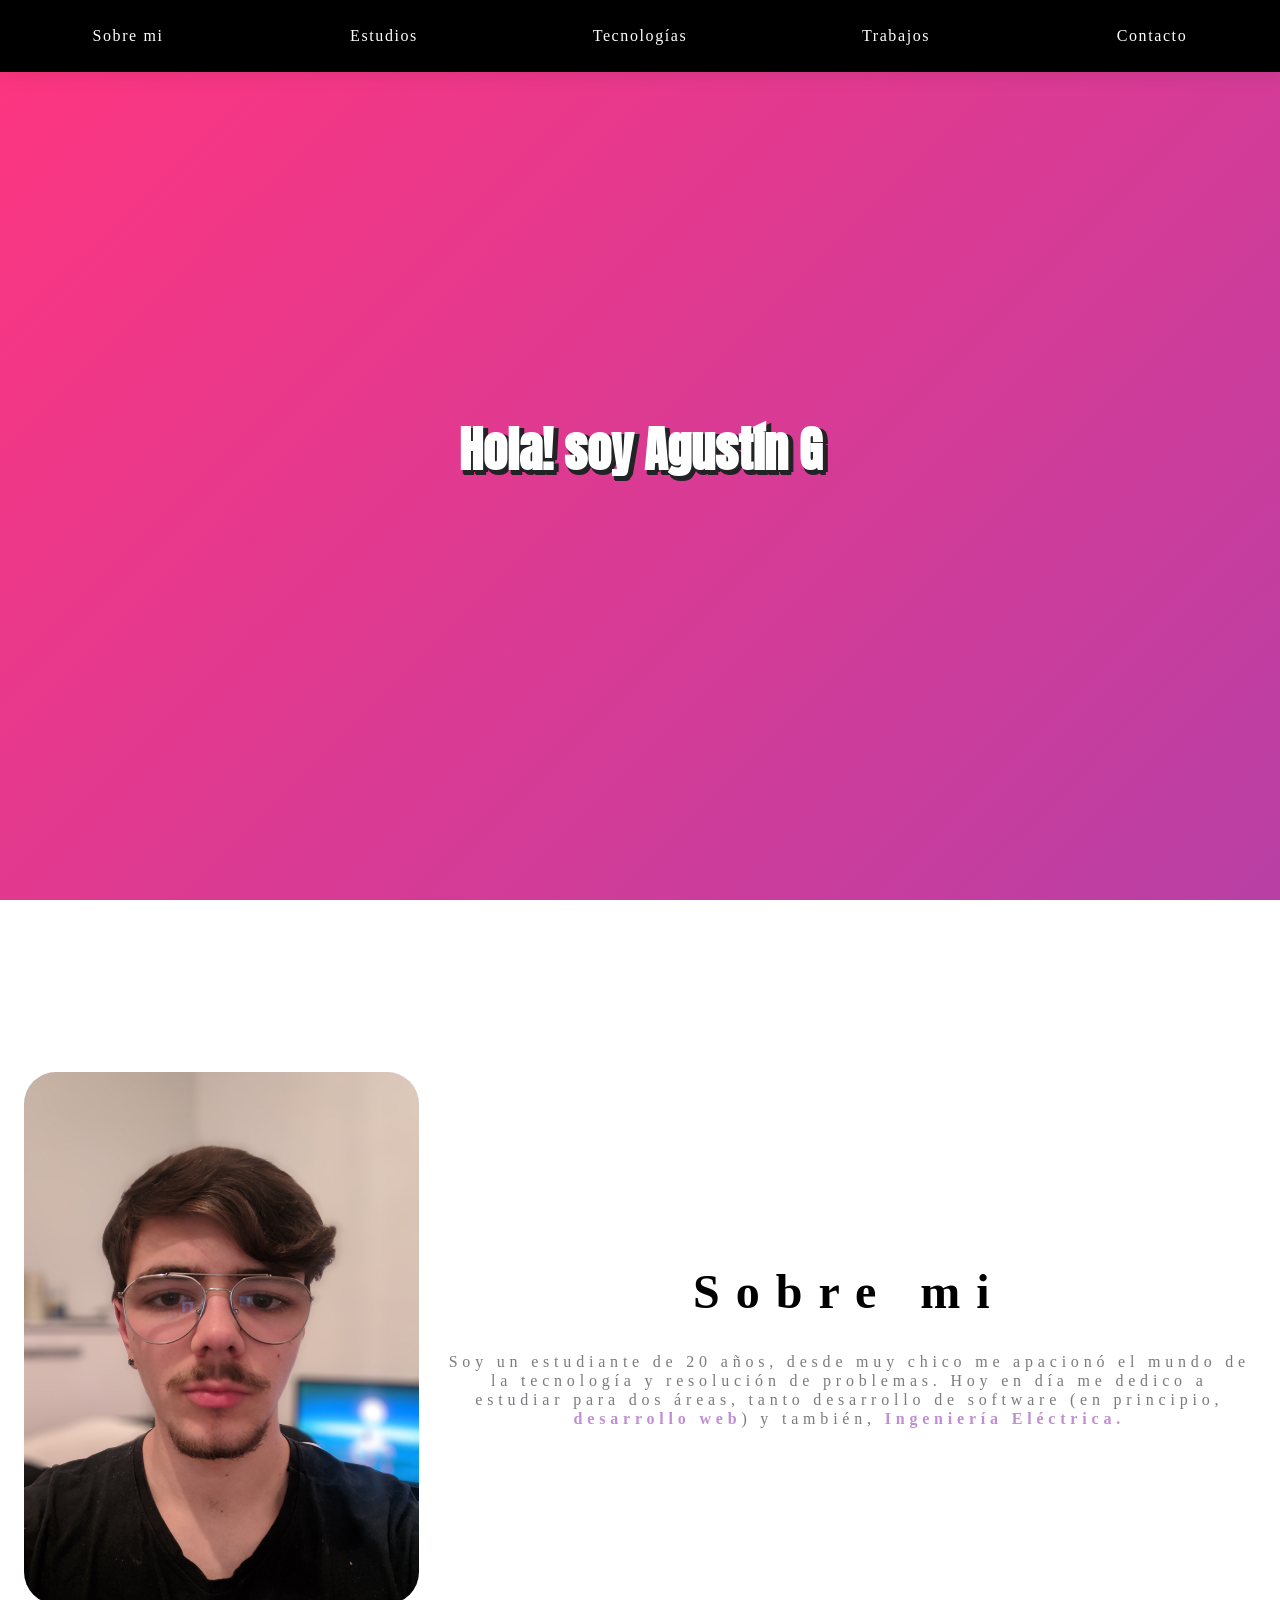
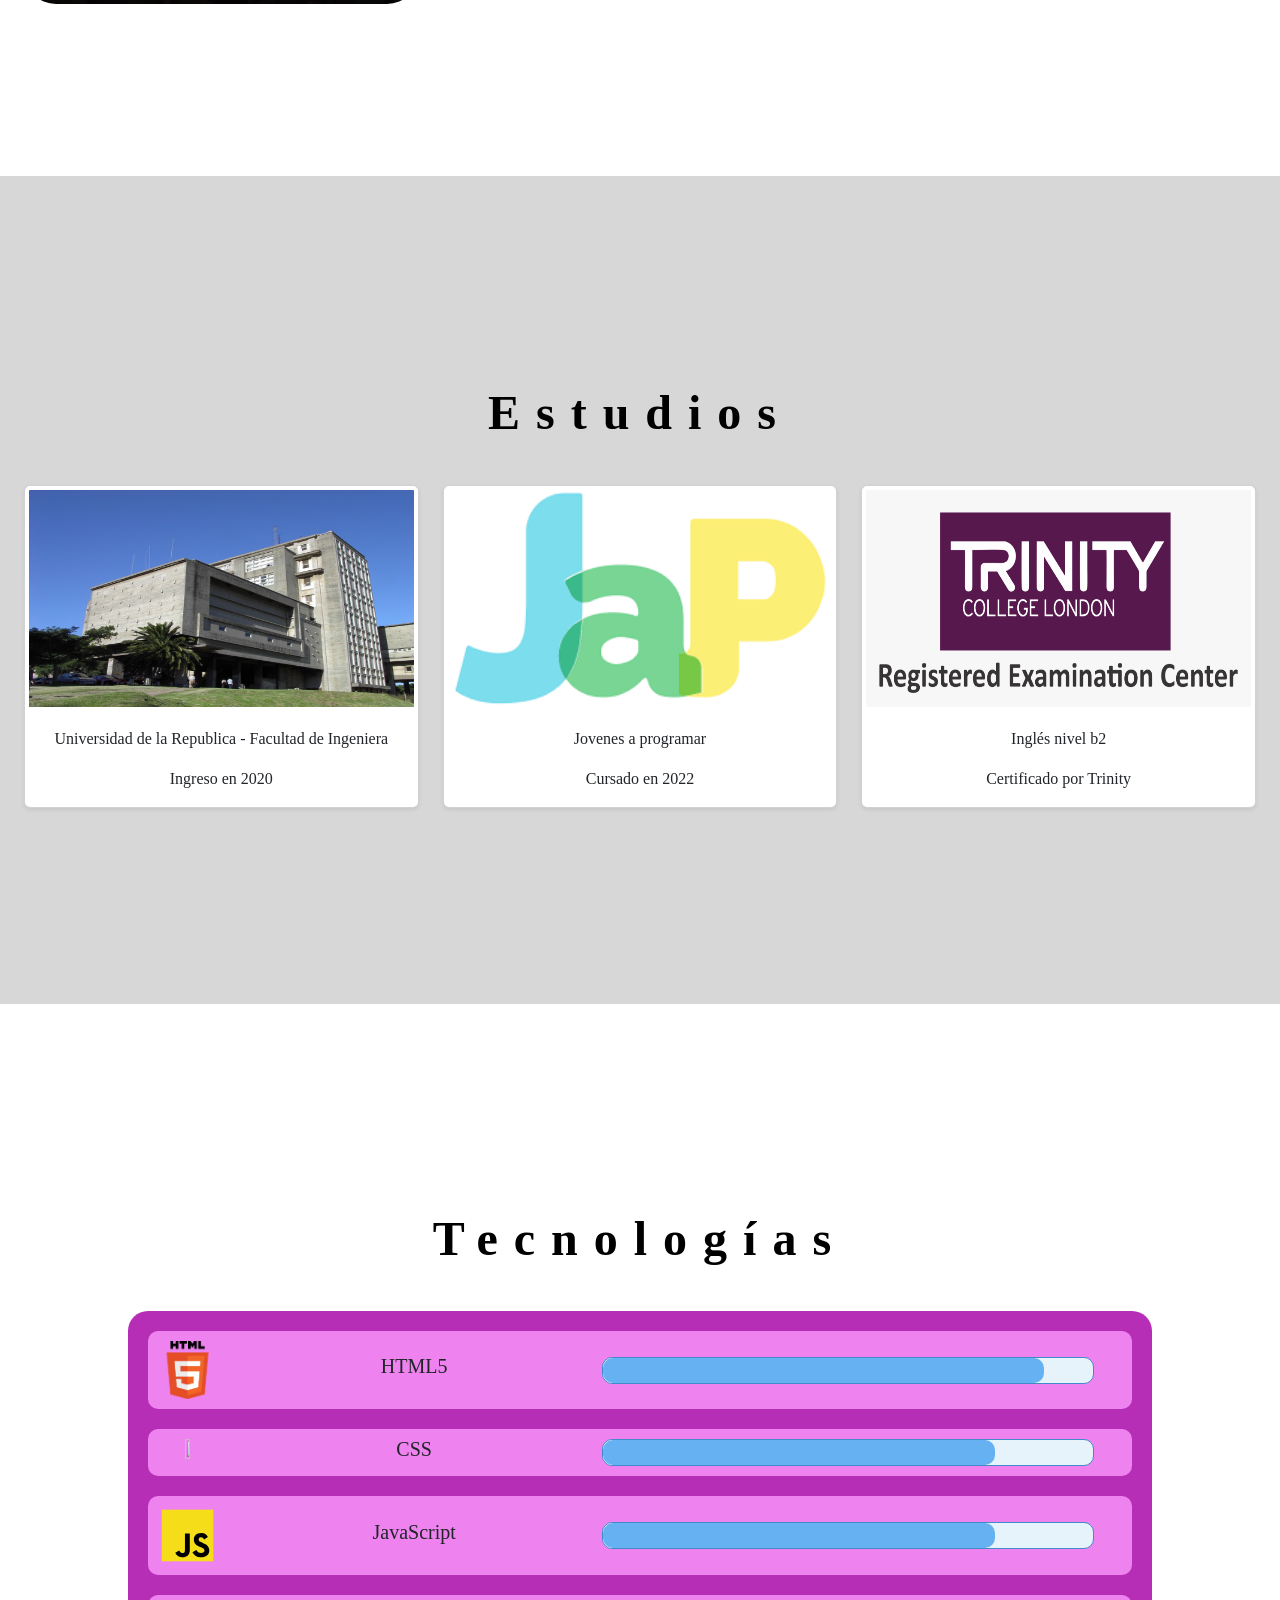
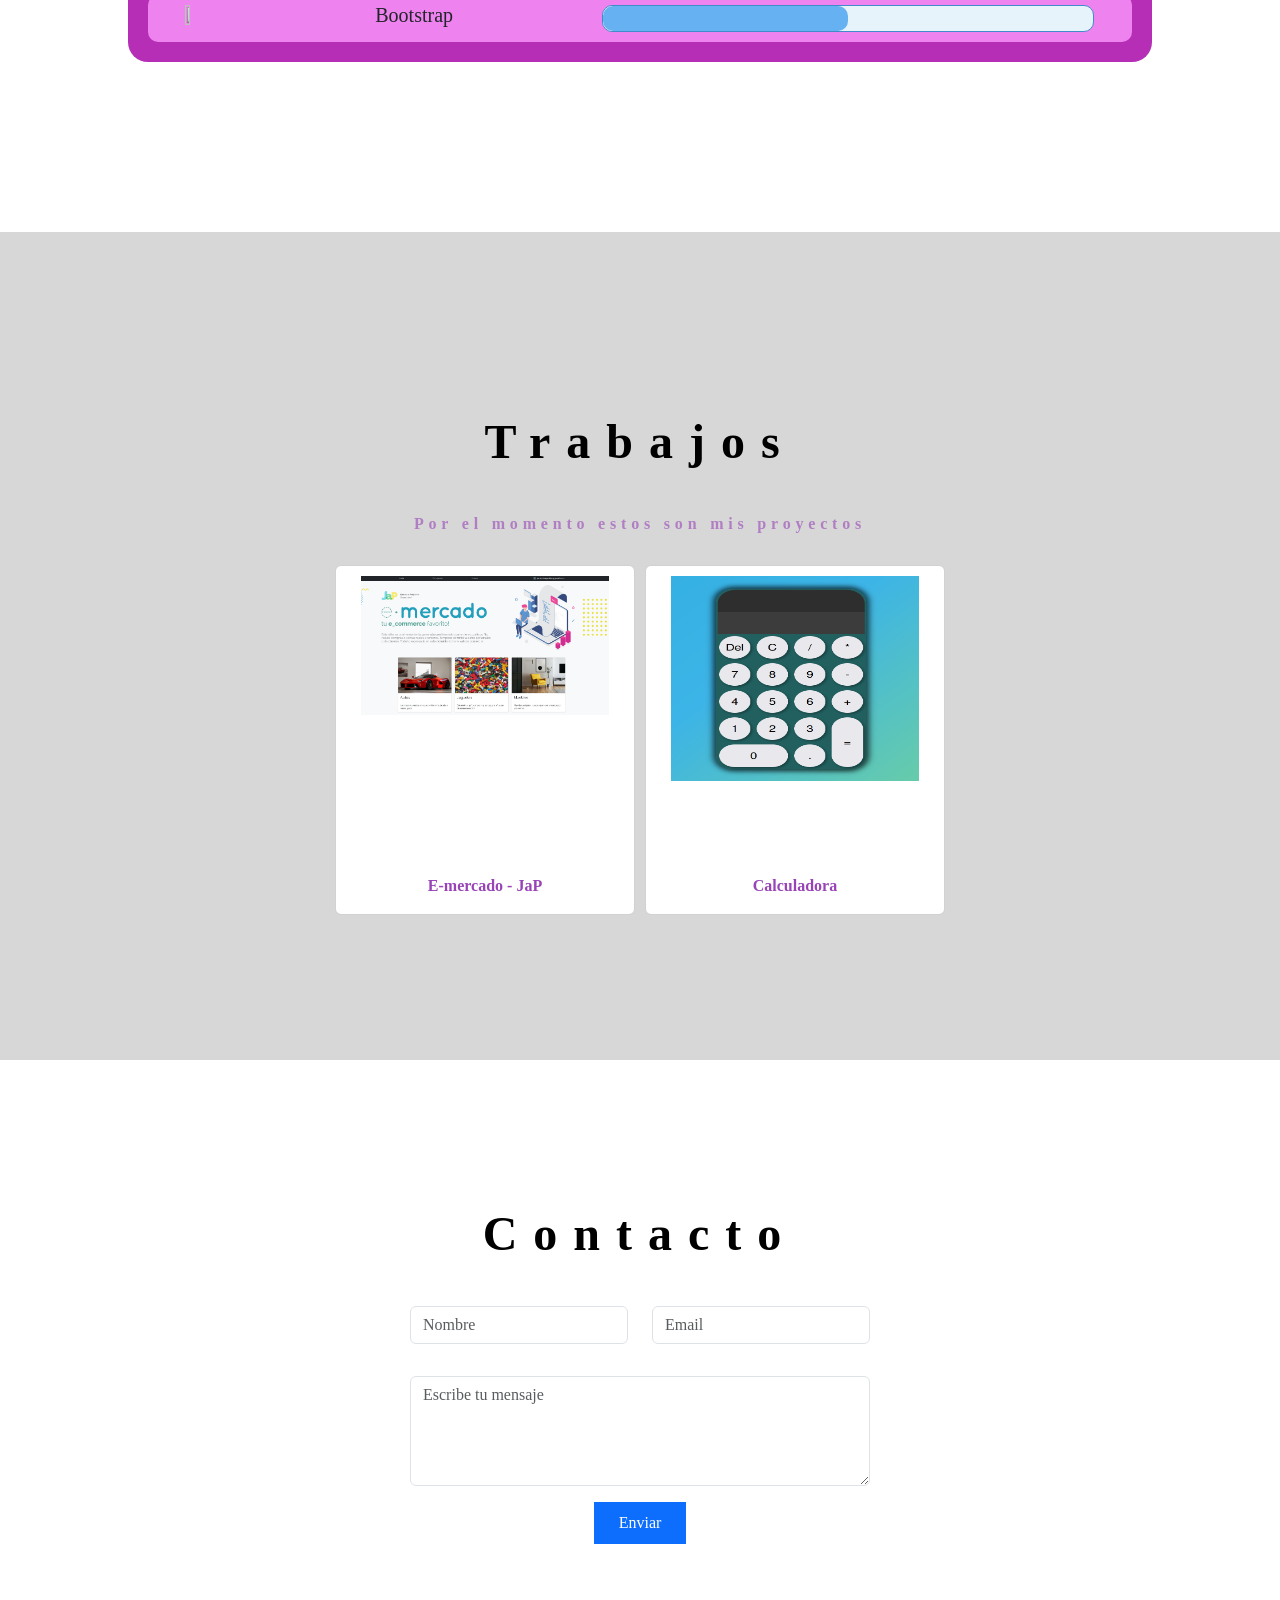
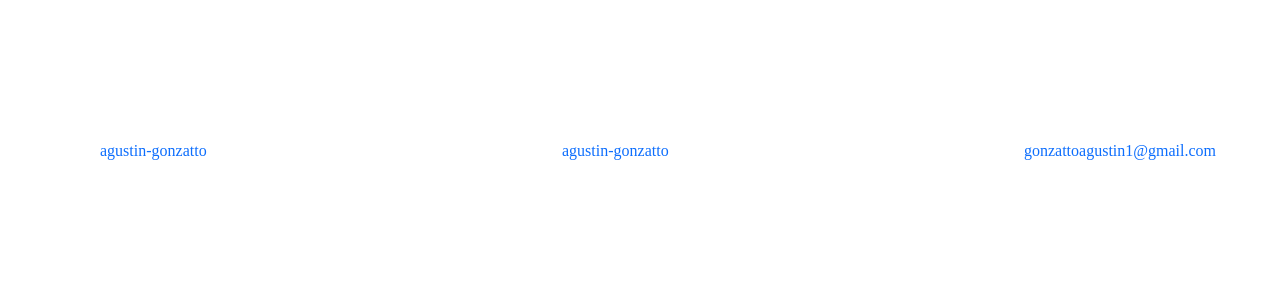
==== commit 2b92f539: "calculadora" ====
--- a/index.html
+++ b/index.html
@@ -25,7 +25,7 @@
           <a class="et-hero-tab" href="#sobreMi">Sobre mi</a>
           <a class="et-hero-tab" href="#Estudios">Estudios</a>
           <a class="et-hero-tab" href="#Tecnologias">Tecnologías</a>
-          <a class="et-hero-tab" href="#trabajos">Trabajos</a>
+          <a class="et-hero-tab" href="#trabajoss">Trabajos</a>
           <a class="et-hero-tab" href="#contactos">Contacto</a>
           <span class="et-hero-tab-slider"></span>
         </div>
@@ -59,7 +59,7 @@
             </div>
           </div>
           <div></div>
-          <div class="et-slide p-4 estudios" id="Estudios">
+          <div class="et-slide p-4 justify-content-center estudios" id="Estudios">
             <h1>Estudios</h1>
             <div>
               <div class="row">
@@ -116,7 +116,7 @@
               </div>
             </div>
           </div>
-          <div class="et-slide p-4" id="Tecnologias">
+          <div class="et-slide justify-content-center align-items-center p-4" id="Tecnologias">
             <h1>Tecnologías</h1>
             <div class="tecnocol">
               <div class="tecno">
@@ -154,13 +154,13 @@
               </div>
             </div>
           </div>
-          <div class="et-slide p-4 trabajos" id="trabajos">
+          <div class="et-slide p-4 justify-content-center trabajos " id="trabajoss">
             <h1>Trabajos</h1>
             <h3><b>Por el momento estos son mis proyectos</b></h3>
             <br />
             <div class="tech" id="trabajos"></div>
           </div>
-          <div class="et-slide p-4" id="contactos">
+          <div class="et-slide p-4 justify-content-center" id="contactos">
             <h1>Contacto</h1>
             <div class="row align-items-stretch no-gutters contact-wrap">
               <div class="col-md-12">
--- a/css/style.css
+++ b/css/style.css
@@ -1,8 +1,9 @@
 @import url("https://fonts.googleapis.com/css2?family=Bebas+Neue&display=swap");
 @import url("https://fonts.googleapis.com/css2?family=Anonymous+Pro&family=Anton&family=Monofett&display=swap");
 .bg {
-  width: 100%;
-    min-height: 92vh;
+  
+  width: 100%;
+  min-height: 100vh;
   display: flex;
   align-items: center;
   justify-content: center;
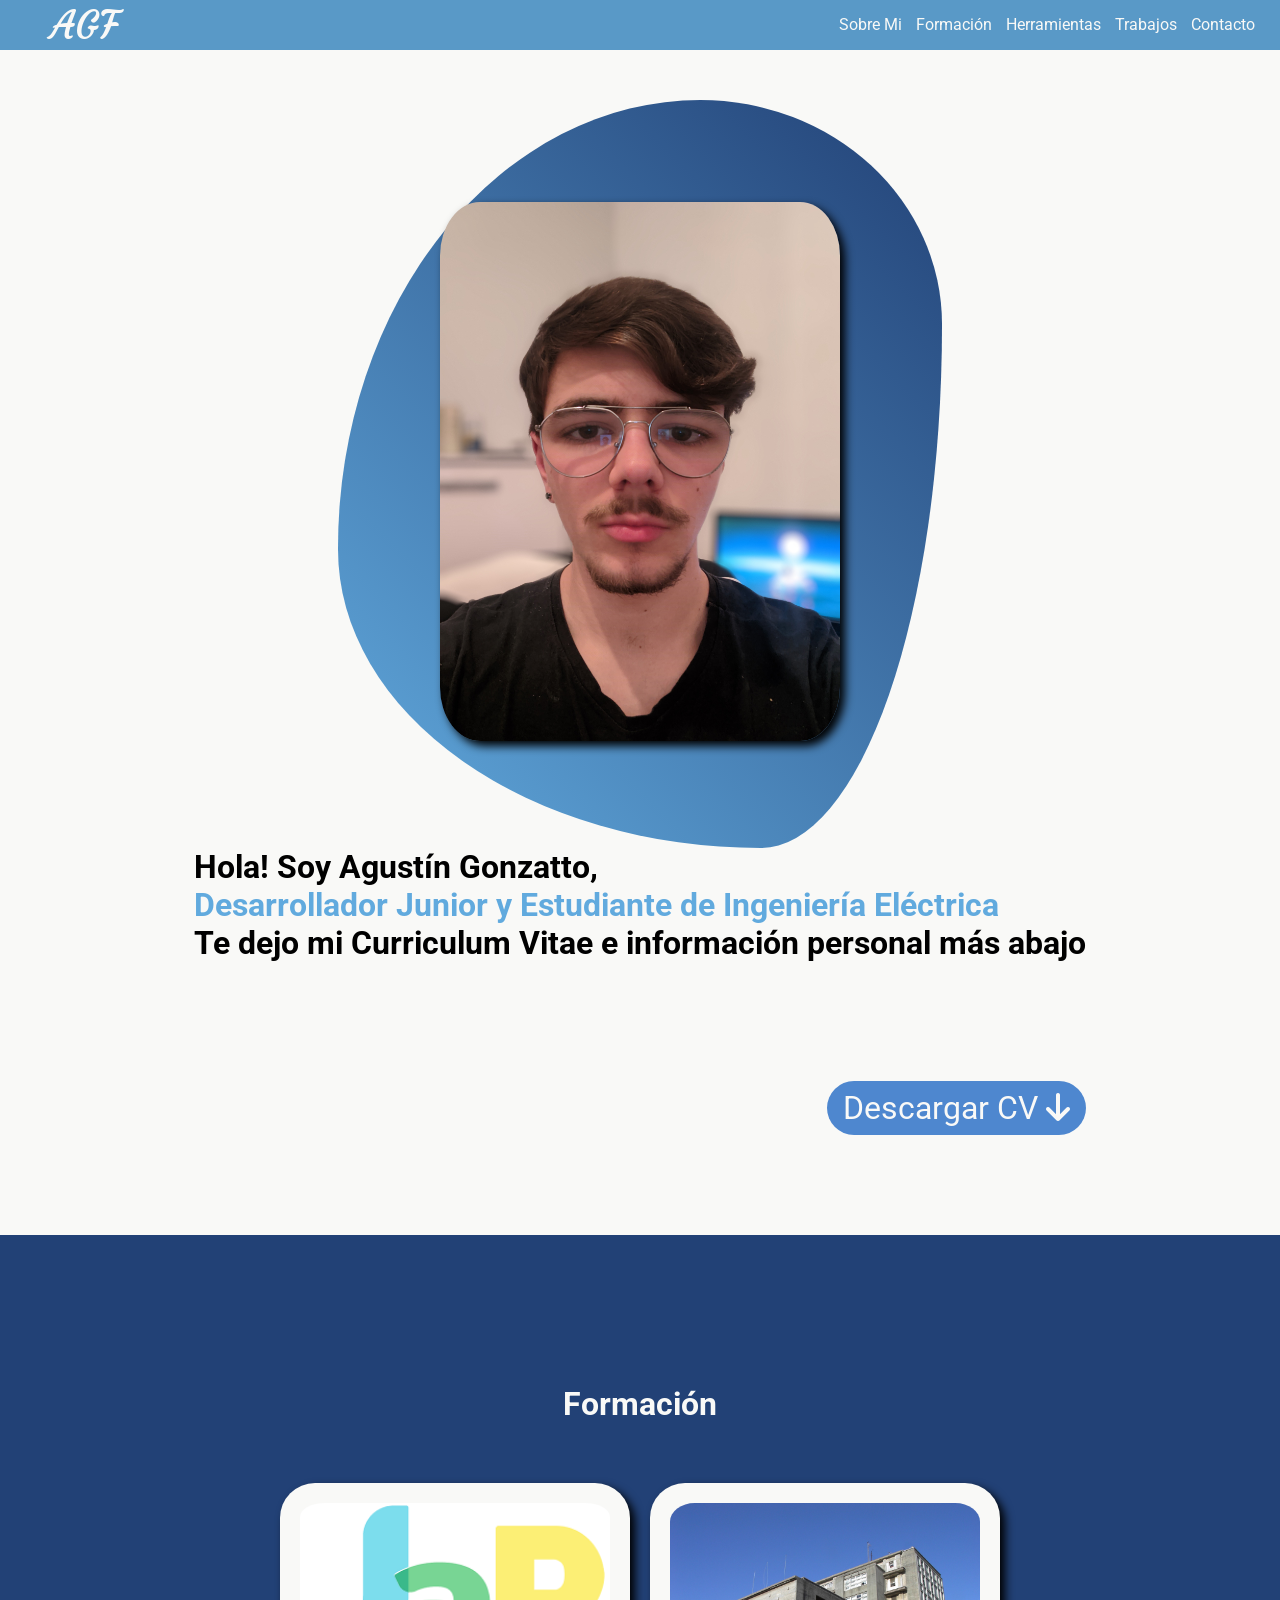
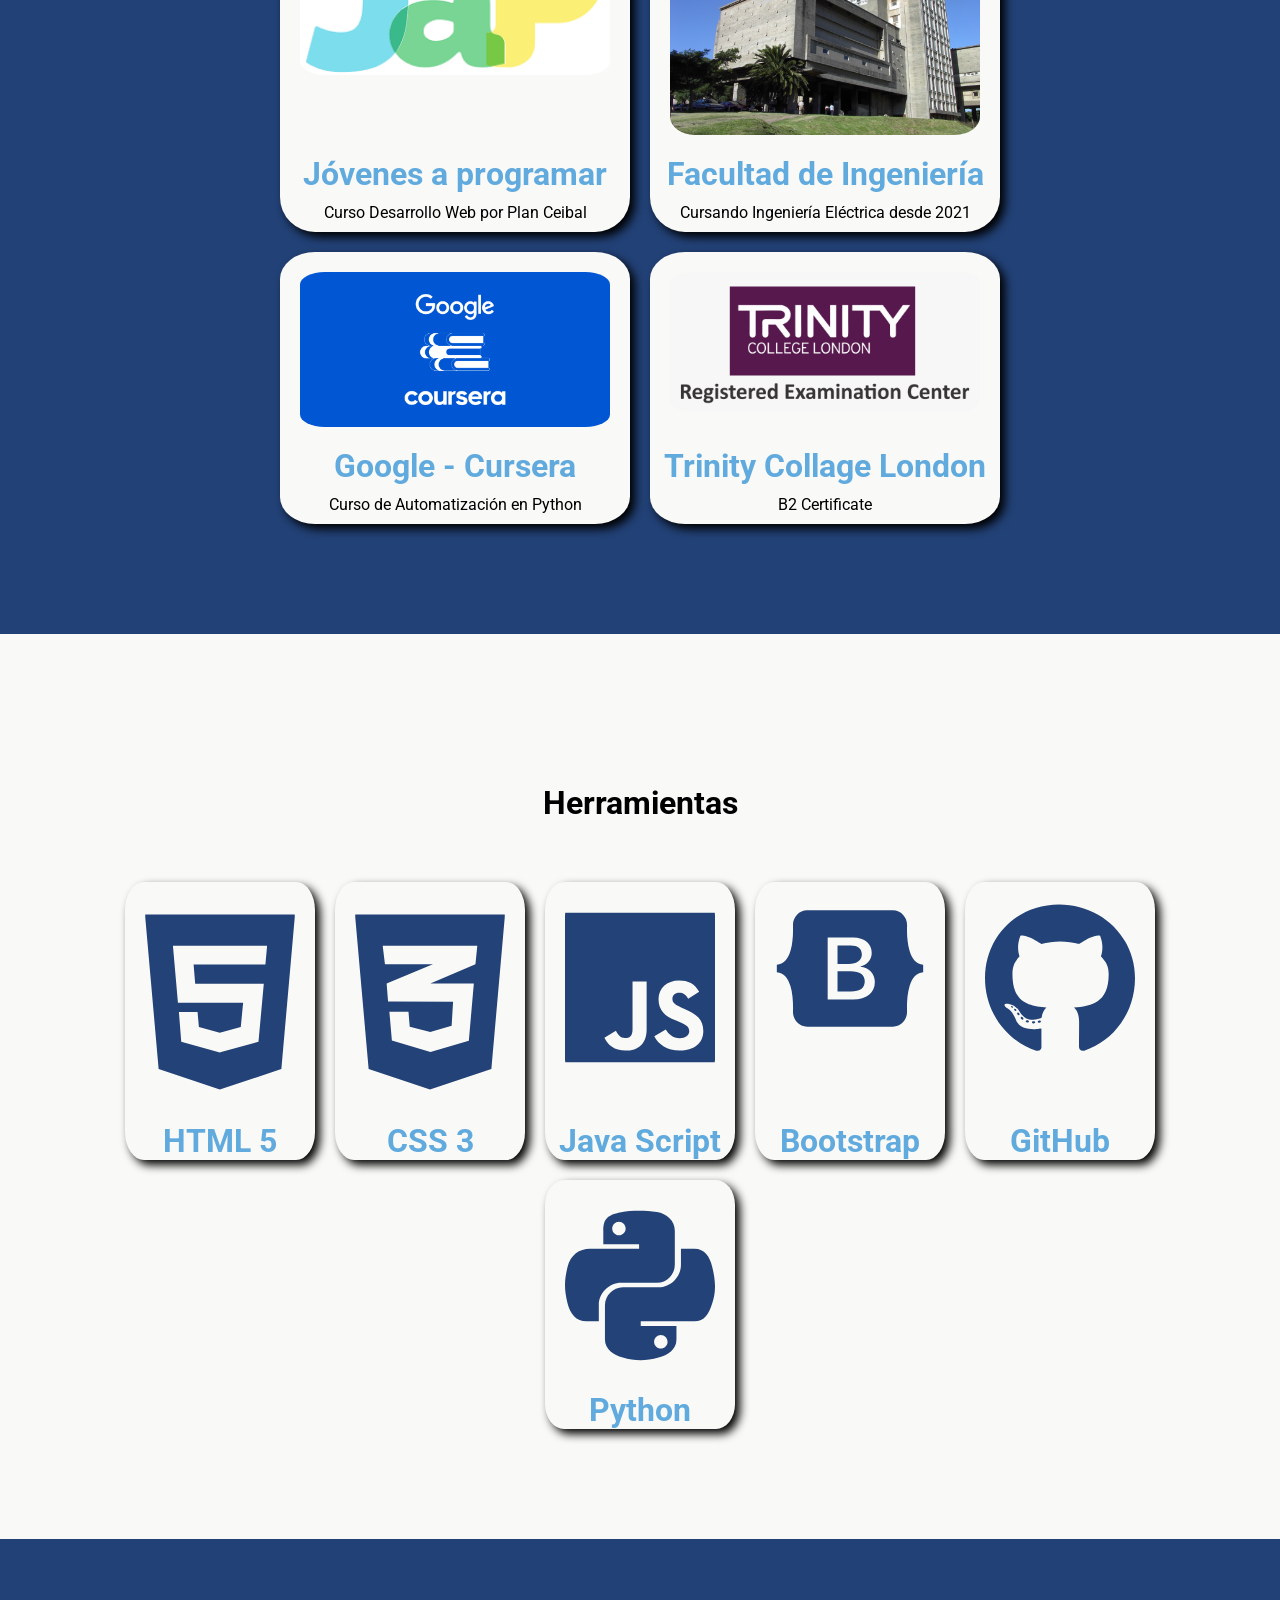
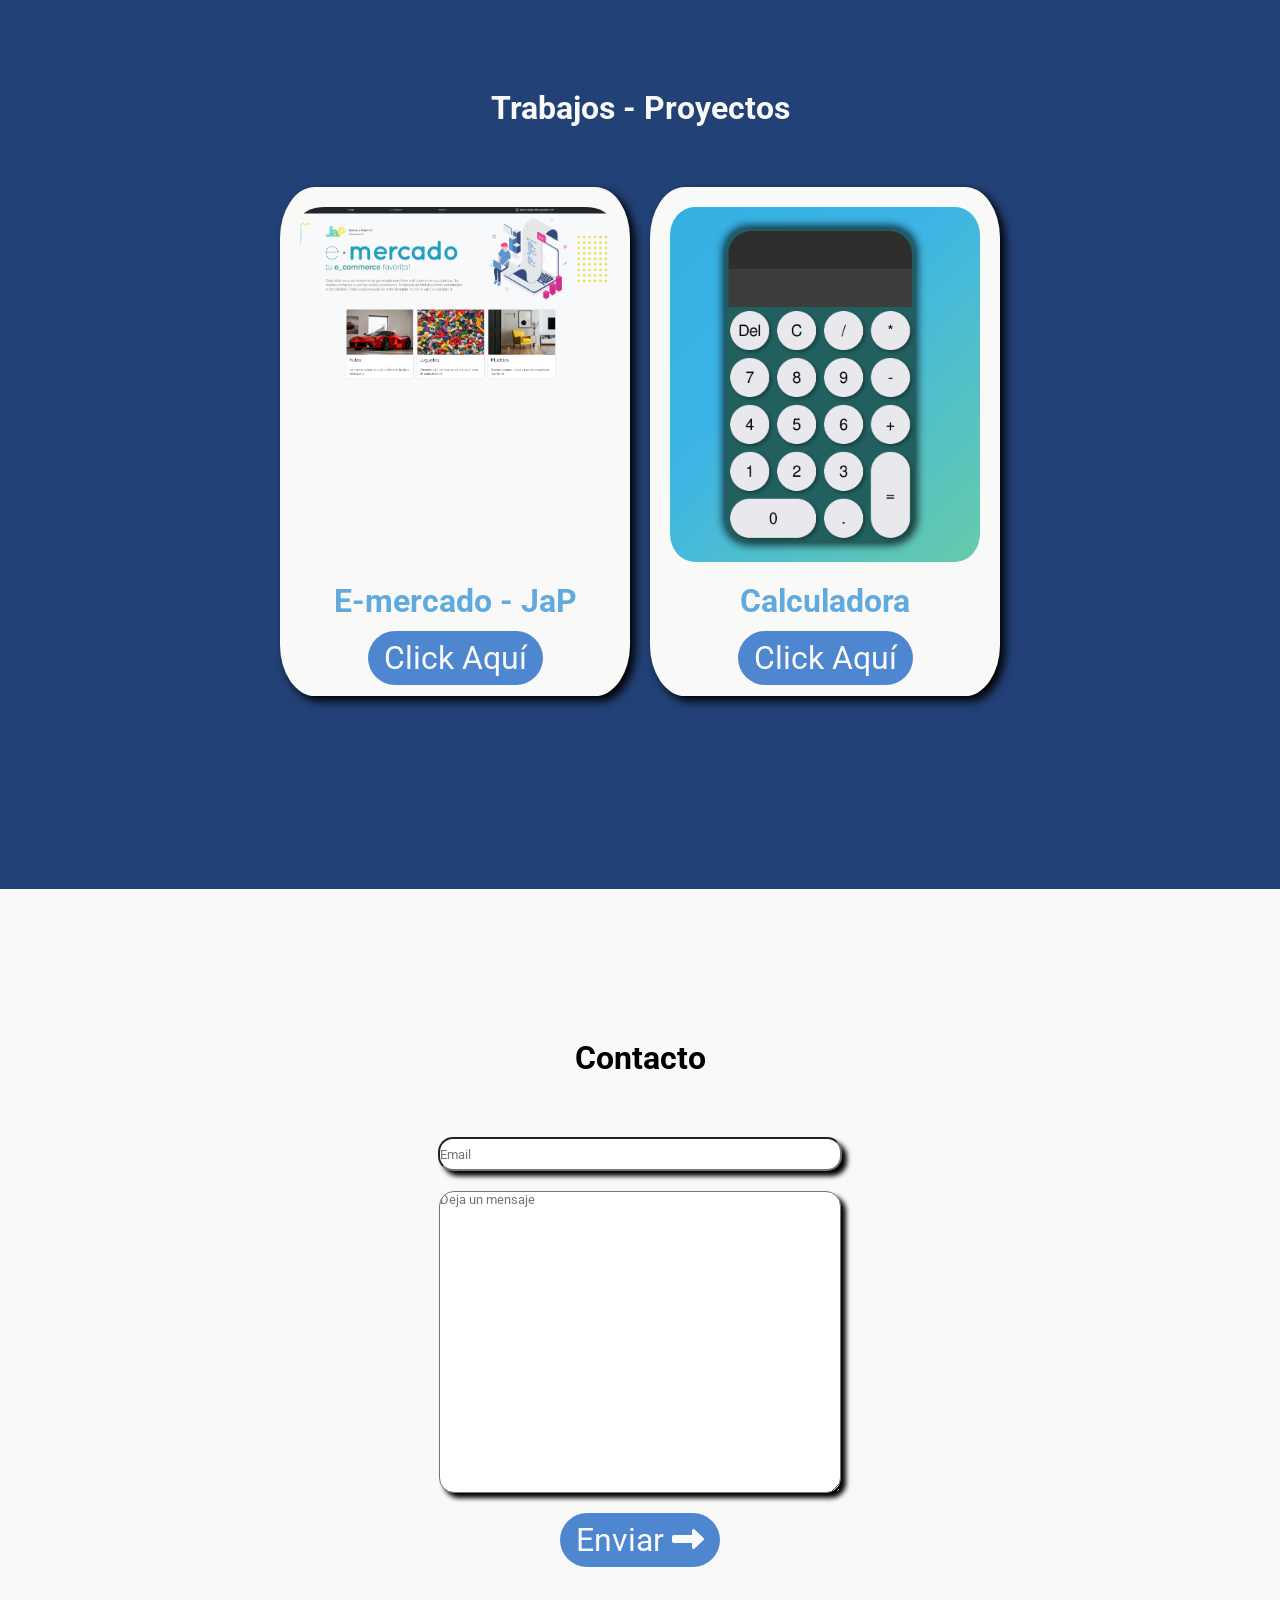
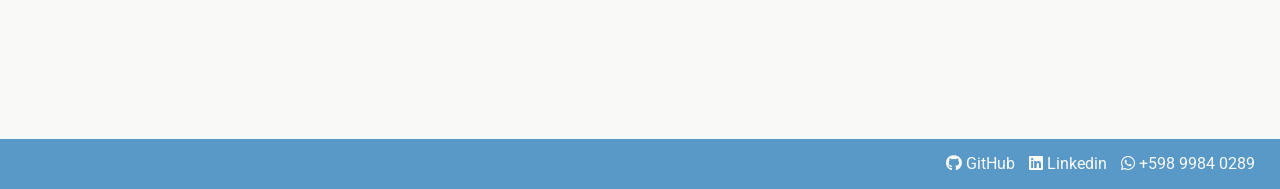
==== commit b8aa3ad9: "Update 2023" ====
--- a/index.html
+++ b/index.html
@@ -1,267 +1,137 @@
 <!DOCTYPE html>
-<html lang="es">
+<html lang="en">
   <head>
     <meta charset="UTF-8" />
     <meta http-equiv="X-UA-Compatible" content="IE=edge" />
     <meta name="viewport" content="width=device-width, initial-scale=1.0" />
-    <link
-      href="https://cdn.jsdelivr.net/npm/bootstrap@5.2.0/dist/css/bootstrap.min.css"
-      rel="stylesheet"
-      integrity="sha384-gH2yIJqKdNHPEq0n4Mqa/HGKIhSkIHeL5AyhkYV8i59U5AR6csBvApHHNl/vI1Bx"
-      crossorigin="anonymous"
-    />
+    <link rel="stylesheet" href="css/styles.css" />
     <link
       rel="stylesheet"
-      href="https://cdnjs.cloudflare.com/ajax/libs/font-awesome/4.7.0/css/font-awesome.min.css"
+      href="https://cdnjs.cloudflare.com/ajax/libs/font-awesome/6.2.1/css/all.min.css"
+      integrity="sha512-MV7K8+y+gLIBoVD59lQIYicR65iaqukzvf/nwasF0nqhPay5w/9lJmVM2hMDcnK1OnMGCdVK+iQrJ7lzPJQd1w=="
+      crossorigin="anonymous"
+      referrerpolicy="no-referrer"
     />
-    <link rel="stylesheet" href="css/style.css" />
-
-    <title>Agustin Gonzatto</title>
+    <title>Porfolio</title>
   </head>
   <body>
     <header>
-      <div class="et-hero-tabs">
-        <div class="et-hero-tabs-container">
-          <a class="et-hero-tab" href="#sobreMi">Sobre mi</a>
-          <a class="et-hero-tab" href="#Estudios">Estudios</a>
-          <a class="et-hero-tab" href="#Tecnologias">Tecnologías</a>
-          <a class="et-hero-tab" href="#trabajoss">Trabajos</a>
-          <a class="et-hero-tab" href="#contactos">Contacto</a>
-          <span class="et-hero-tab-slider"></span>
+      <nav>
+        <label id="logo">AGF</label>
+        <ul id="desplegar">
+          <li><a href="#SobreMi">Sobre Mi</a></li>
+          <li><a href="#Formación">Formación</a></li>
+          <li><a href="#Herramientas">Herramientas</a></li>
+          <li><a href="#Trabajos">Trabajos</a></li>
+          <li><a href="#Contacto">Contacto</a></li>
+        </ul>
+        <input type="checkbox" name="checkbox" id="check">
+        <label for="check" class="check"><i class="fa-solid fa-bars"></i></label>
+      </nav>
+    </header>
+    <main>
+      <div id="SobreMi" class="white">
+        <div class="forma">
+           <img src="/img/Foto.jpg" alt="" />
+        </div>
+        <div>
+          <h1>
+            Hola! Soy Agustín Gonzatto,<br />
+            <b>Desarrollador Junior y Estudiante de Ingeniería Eléctrica</b
+            ><br />Te dejo mi Curriculum Vitae e información personal más abajo
+          </h1>
+          <br />
+          <a id="cv" href="" download="Agustin_Gonzatto_CV.pdf"
+            >Descargar CV <i class="fa-solid fa-arrow-down 2xl"></i
+          ></a>
         </div>
       </div>
-    </header>
-    <main>
-      <div class="bg">
-        <div class="p-4 word"></div>
-      </div>
-      <div>
-        <main class="et-main">
-          <div class="et-slide m-4 justify-content-center" id="sobreMi">
-            <div class="row align-items-center">
-              <div class="col-lg-4 col-md-4 col-sm-4">
-                <img
-                  class="rounded-5 w-100"
-                  src="img/PXL_20220907_223718249.PORTRAIT.jpg"
-                  alt=""
-                />
-              </div>
-              <div class="col-lg-8 col-md-8 col-sm-8">
-                <h1>Sobre mi</h1>
-                <h3>
-                  Soy un estudiante de 20 años, desde muy chico me apacionó el
-                  mundo de la tecnología y resolución de problemas. Hoy en día
-                  me dedico a estudiar para dos áreas, tanto desarrollo de
-                  software (en principio, <b>desarrollo web</b>) y también,
-                  <b>Ingeniería Eléctrica.</b>
-                </h3>
-              </div>
+      <div id="Formación" class="dark">
+        <h1 class="titulo">Formación</h1>
+        <div class="contenedor-tabla">
+          <div class="tarjeta">
+            <img src="/img/Jap.png" alt="" />
+            <div>
+              <h1>Jóvenes a programar</h1>
+              <p>Curso Desarrollo Web por Plan Ceibal</p>
             </div>
           </div>
-          <div></div>
-          <div class="et-slide p-4 justify-content-center estudios" id="Estudios">
-            <h1>Estudios</h1>
+          <div class="tarjeta">
+            <img src="/img/Facultad_de_Ingeniería_(Uruguay).jpg" alt="" />
             <div>
-              <div class="row">
-                <div class="col-lg-4 col-md-4 col-sm-12">
-                  <div class="card mb-4 shadow-sm">
-                    <img
-                      class="card-img-top p-1"
-                      data-src=""
-                      alt="Thumbnail [100%x225]"
-                      style="height: 225px; display: block"
-                      src="img/Facultad_de_Ingeniería_(Uruguay).jpg"
-                      data-holder-rendered="true"
-                    />
-                    <div class="card-body">
-                      <p class="card-text">
-                        Universidad de la Republica - Facultad de Ingeniera
-                      </p>
-                      <p class="card-text">Ingreso en 2020</p>
-                    </div>
-                  </div>
-                </div>
-                <div class="col-lg-4 col-md-4 col-sm-12">
-                  <div class="card mb-4 shadow-sm">
-                    <img
-                      class="card-img-top p-1 "
-                      data-src="holder.js/100px225?theme=thumb&amp;bg=55595c&amp;fg=eceeef&amp;text=Thumbnail"
-                      alt="Thumbnail [100%x225]"
-                      style="height: 225px; width: 100%; display: block"
-                      src="img/Jap.png"
-                      data-holder-rendered="true"
-                    />
-                    <div class="card-body">
-                      <p class="card-text">Jovenes a programar</p>
-                      <p class="card-text">Cursado en 2022</p>
-                    </div>
-                  </div>
-                </div>
-                <div class="col-lg-4 col-md-4 col-sm-12">
-                  <div class="card mb-4 shadow-sm">
-                    <img
-                      class="card-img-top p-1"
-                      data-src="holder.js/100px225?theme=thumb&amp;bg=55595c&amp;fg=eceeef&amp;text=Thumbnail"
-                      alt="Thumbnail [100%x225]"
-                      style="height: 225px; width: 100%; display: block"
-                      src="img/609-6092830_trinity-college-london-hd-png-download.png"
-                      data-holder-rendered="true"
-                    />
-                    <div class="card-body">
-                      <p class="card-text">Inglés nivel b2</p>
-                      <p class="card-text">Certificado por Trinity</p>
-                    </div>
-                  </div>
-                </div>
-              </div>
+              <h1>Facultad de Ingeniería</h1>
+              <p>Cursando Ingeniería Eléctrica desde 2021</p>
             </div>
           </div>
-          <div class="et-slide justify-content-center align-items-center p-4" id="Tecnologias">
-            <h1>Tecnologías</h1>
-            <div class="tecnocol">
-              <div class="tecno">
-                <img src="img/pngwing.com(1).png" alt="" />
-                <h5>HTML5</h5>
-                <div class="progress">
-                  <div class="progress-bar" style="width: 90%">
-                  </div>
-                </div>
-              </div>
-              <div class="tecno">
-                <img src="img/pngwing.com.png" alt="" />
-                <h5>CSS</h5>
-                <div class="progress">
-                  <div class="progress-bar" style="width: 80%">
-                  </div>
-                </div>
-              </div>
-              <div class="tecno">
-                <img src="img/js-official-svgrepo-com.svg" alt="" />
-                <h5>JavaScript</h5>
-                <div class="progress">
-                  <div class="progress-bar" style="width: 80%">
-                  </div>
-                </div>
-              </div>
-              <div class="tecno">
-                <img src="img/Bootstrap_logo.svg" alt="" />
-                <h5>Bootstrap</h5>
-                <div class="progress">
-                  <div class="progress-bar" style="width: 50%">
-                    <span class="progress-bar-text"></span>
-                  </div>
-                </div>
-              </div>
+          <div class="tarjeta">
+            <img src="/img/google_x_cursera.png" alt="" />
+            <div>
+              <h1>Google - Cursera</h1>
+              <p>Curso de Automatización en Python</p>
             </div>
           </div>
-          <div class="et-slide p-4 justify-content-center trabajos " id="trabajoss">
-            <h1>Trabajos</h1>
-            <h3><b>Por el momento estos son mis proyectos</b></h3>
-            <br />
-            <div class="tech" id="trabajos"></div>
-          </div>
-          <div class="et-slide p-4 justify-content-center" id="contactos">
-            <h1>Contacto</h1>
-            <div class="row align-items-stretch no-gutters contact-wrap">
-              <div class="col-md-12">
-                <div class="form h-100">
-                  <form
-                    class="mb-5"
-                    method="post"
-                    id="contactForm"
-                    action="https://formsubmit.co/gonzattoagustin1@gmail.com"
-                  >
-                    <div class="row">
-                      <div class="col-md-6 form-group mb-3">
-                        <input
-                          type="text"
-                          class="form-control"
-                          name="name"
-                          id="name"
-                          placeholder="Nombre"
-                          required
-                        />
-                      </div>
-                      <div class="col-md-6 form-group mb-3">
-                        <input
-                          type="email"
-                          class="form-control"
-                          name="email"
-                          id="email"
-                          placeholder="Email"
-                          required
-                        />
-                      </div>
-                    </div>
-                    <div class="row">
-                      <div class="col-md-12 form-group mb-3"></div>
-                    </div>
-                    <div class="row">
-                      <div class="col-md-12 form-group mb-3">
-                        <textarea
-                          class="form-control"
-                          name="message"
-                          id="message"
-                          cols="30"
-                          rows="4"
-                          placeholder="Escribe tu mensaje"
-                        ></textarea>
-                      </div>
-                    </div>
-                    <div class="row">
-                      <div class="col-md-12 form-group">
-                        <input
-                          type="submit"
-                          value="Enviar"
-                          class="btn btn-primary rounded-0 py-2 px-4"
-                        />
-                        <span class="submitting"></span>
-                      </div>
-                    </div>
-                  </form>
-                  <div id="form-message-warning mt-4"></div>
-                </div>
-              </div>
-            </div>
-            <div class="footer">
-              <nav>
-                <ul style="list-style: none">
-                  <li>
-                    <a href="https://github.com/agustin-gonzatto"
-                      ><img src="img/github.svg" alt="" /> agustin-gonzatto</a
-                    >
-                  </li>
-                  <li>
-                    <a href="https://www.linkedin.com/in/agustín-gonzatto/"
-                      ><img src="img/linkedin.svg" alt="" /> agustin-gonzatto</a
-                    >
-                  </li>
-                  <li>
-                    <a href="#tab-other"
-                      ><img src="img/envelope.svg" alt="" />
-                      gonzattoagustin1@gmail.com</a
-                    >
-                  </li>
-                </ul>
-              </nav>
+          <div class="tarjeta">
+            <img src="/img/trinity.png" alt="" />
+            <div>
+              <h1>Trinity Collage London</h1>
+              <p>B2 Certificate</p>
             </div>
           </div>
-        </main>
+        </div>
+      </div>
+      <div id="Herramientas" class="white">
+        <h1 class="titulo">Herramientas</h1>
+        <div class="contenedor-tabla">
+          <div class="tarjeta">
+            <img class="tarjeta-img-2" src="img/html5.svg" alt="" />
+            <h1>HTML 5</h1>
+          </div>
+          <div class="tarjeta">
+            <img class="tarjeta-img-2" src="img/css3-alt.svg" alt="" />
+            <h1>CSS 3</h1>
+          </div>
+          <div class="tarjeta">
+            <img class="tarjeta-img-2" src="img/js.svg" alt="" />
+            <h1>Java Script</h1>
+          </div>
+          <div class="tarjeta">
+            <img class="tarjeta-img-2" src="img/bootstrap.svg" alt="" />
+            <h1>Bootstrap</h1>
+          </div>
+          <div class="tarjeta">
+            <img class="tarjeta-img-2" src="img/github.svg" alt="" />
+            <h1>GitHub</h1>
+          </div>
+          <div class="tarjeta">
+            <img class="tarjeta-img-2" src="img/python.svg" alt="" />
+            <h1>Python</h1>
+          </div>
+        </div>
+      </div>
+      <div id="Trabajos" class="dark">
+        <h1 class="titulo">Trabajos - Proyectos</h1>
+        <div class="contenedor-tabla" id="trabajos">
+          
+        </div>
+      </div>
+      <div id="Contacto" class="white">
+        <h1 class="titulo">Contacto</h1>
+        <form  id="form" method="post" action="https://formsubmit.co/gonzattoagustin1@gmail.com">
+          <input type="email" name="email" id="Email" placeholder="Email" required/>
+          <textarea name="message" type="textarea" id="texto" cols="30" rows="10" placeholder="Deja un mensaje" required></textarea>
+          <a class="enviar" type="submit" href="#Contacto" id="enviar">Enviar <i class="fa-solid fa-right-long "></i></a>
+        </form>
       </div>
     </main>
+    <footer>
+      <nav>
+        <ul>
+          <li><a href="https://github.com/agustin-gonzatto"><i class="fa-brands fa-github"></i> GitHub</a></li>
+          <li><a href="https://www.linkedin.com/in/agustin-gonzatto"><i class="fa-brands fa-linkedin"></i> Linkedin</a></li>
+          <li><a href="https://wa.me/59899840289"><i class="fa-brands fa-whatsapp"></i>  +598 9984 0289</a></li>
+        </ul>
+      </nav>
+    </footer>
+    <script src="/js/index.js"></script>
   </body>
-  <script src="https://cdnjs.cloudflare.com/ajax/libs/jquery/3.5.1/jquery.min.js"></script>
-  <script
-    src="https://cdn.jsdelivr.net/npm/@popperjs/core@2.11.5/dist/umd/popper.min.js"
-    integrity="sha384-Xe+8cL9oJa6tN/veChSP7q+mnSPaj5Bcu9mPX5F5xIGE0DVittaqT5lorf0EI7Vk"
-    crossorigin="anonymous"
-  ></script>
-  <script
-    src="https://cdn.jsdelivr.net/npm/bootstrap@5.2.0/dist/js/bootstrap.min.js"
-    integrity="sha384-ODmDIVzN+pFdexxHEHFBQH3/9/vQ9uori45z4JjnFsRydbmQbmL5t1tQ0culUzyK"
-    crossorigin="anonymous"
-  ></script>
-  <script src="js/scroll.js"></script>
-  <script src="js/terminal.js"></script>
-  <script src="js/trabajos.js"></script>
 </html>
--- a/css/styles.css
+++ b/css/styles.css
@@ -0,0 +1,292 @@
+@import url('https://fonts.googleapis.com/css2?family=Courgette&family=Fredoka+One&family=Roboto&display=swap');
+
+* {
+  --background_p: #f9f9f7;
+  --background_s: #224176;
+  --primary: #61aade;
+  --second: #4e87cf;
+  --third: #5999c7;
+  margin: 0;
+  padding: 0;
+  font-family: "Roboto", sans-serif;
+}
+
+header {
+  position: fixed;
+  width: 100%;
+  z-index: 1;
+}
+
+nav {
+  background-color: var(--third);
+  height: 50px;
+  width: 100%;
+}
+
+nav ul{
+  float: right;
+  margin-right: 20px;
+}
+
+nav ul li {
+ display: inline-block;
+ line-height: 50px;
+  list-style: none;
+  margin: 0 5px;
+}
+
+li:hover{
+  transition: step-start;
+  background-color: var(--primary);
+}
+
+a {
+  text-decoration: none;
+  color: #f9f9f7;
+}
+
+#logo {
+  color: #f9f9f7;
+  font-family: "Courgette", cursive;
+  font-size: 40px;
+  float: left;
+  padding: 0 50px;
+  
+}
+.check{
+  margin-right: 30px;
+  display: none;
+  cursor: pointer;
+  float: right;
+  color: #f9f9f7;
+}
+
+#check{
+  display: none;
+  float: right;
+}
+
+footer{
+
+}
+
+/*MAIN*/
+.white {
+  background-color: var(--background_p);
+  padding: 100px 1rem;
+}
+
+.dark {
+  background-color: var(--background_s);
+  color: #f9f9f7;
+  padding: 100px;
+}
+
+#cv {
+  margin-top:100px ;
+  background-color: var(--second);
+  font-size: 2rem;
+  padding: 0.5rem 1rem;
+  border-radius: 2rem;
+  float:right;
+}
+
+#SobreMi > cv{
+  text-align: right;
+}
+
+#cv:hover {
+  background-color: var(--primary);
+}
+
+.forma{
+  padding: 8vw;
+  background: linear-gradient(45deg, var(--primary) 0%, var(--background_s) 100%);
+  border-radius: 60% 40% 30% 70% / 60% 30% 70% 40%;
+  animation: liquido 16s ease-in-out infinite;
+  text-align: center;
+}
+
+@keyframes liquido{
+  0%{
+    border-radius: 60% 40% 30% 70% / 60% 30% 70% 40%;
+    background-size: 100% 100%;
+  }
+  33%{
+    border-radius: 30% 60% 70% 40% / 50% 60% 30% 60%;
+    background-size: 300% 150%;
+  }
+  66%{
+    border-radius: 50% 70% 90% 30% / 30% 50% 70% 10%;
+    background-size: 400% 200%;
+  }
+  100%{
+    border-radius: 60% 40% 30% 70% / 60% 30% 70% 40%;
+    background-size: 100% 100%;
+  }    
+}
+
+#SobreMi{
+  display: flex;
+  min-height: calc(100vh - 200px);
+  align-items: center;
+  justify-content: center;
+  flex-wrap: wrap;
+
+}
+
+#SobreMi > p{
+  font-size: 2rem;
+  color: var(--background_s);
+}
+
+#SobreMi img{
+  max-width: 400px;
+  min-width: 200px;
+  width: 100%;
+  max-height: 80vh;
+  border-radius: 10%;
+  box-shadow: 5px 5px 10px rgba(0, 0, 0, 500);
+}
+
+b{
+  color: var(--primary);
+}
+
+#Formación{
+  text-align: center;
+  min-height: calc(100vh - 200px);
+  }
+
+.titulo{
+padding: 50px 0;
+}
+  
+
+.contenedor-tabla{
+  display: flex;
+  justify-content: center;
+  flex-wrap: wrap;
+}
+
+.tarjeta{
+  background-color: var(--background_p);
+  border-radius: 10%;
+  max-width: 350px;
+  
+  text-align: center;
+  margin: 10px;
+  display: flex;
+  flex-direction: column;
+  justify-content: space-between;
+  align-items: center;
+  box-shadow: 5px 5px 10px rgba(0, 0, 0, 500);
+
+}
+.tarjeta h1{
+  color: var(--primary);
+}
+.tarjeta p{
+  color: black;
+  margin: 10px;
+}
+
+.tarjeta img{
+  border-radius: 8%;
+  width: 310px;
+  margin: 20px;
+}
+
+.tarjeta-img-2{
+  max-width: 150px;
+  filter: invert(17%) sepia(93%) saturate(848%) hue-rotate(191deg) brightness(100%) contrast(89%);
+}
+
+#Herramientas{
+  text-align: center;
+  min-height: calc(100vh - 200px);
+}
+
+#Trabajos {
+  text-align: center;
+  min-height: calc(100vh - 150px);
+}
+
+#Contacto {
+  padding: 100px 50px 50px 50px;
+  height: calc(100vh - 200px);
+  text-align: center;
+}
+
+form{
+  display: flex;
+  flex-direction: column;
+  align-items: center;
+}
+
+input{
+  max-width: 400px;
+  width: 100%;
+  margin: 10px;
+  height: 30px;
+  border-radius: 15px;
+  box-shadow: 5px 5px 5px rgba(0, 0, 0, 500);
+}
+
+#texto{
+  width: 100%;
+  max-width: 400px;
+  height: 300px;
+  border-radius: 15px;
+  margin: 10px;
+  box-shadow: 5px 5px 5px rgba(0, 0, 0, 500);
+}
+
+.enviar {
+  margin-top:10px ;
+  background-color: var(--second);
+  font-size: 2rem;
+  padding: 0.5rem 1rem;
+  border-radius: 2rem;
+}
+
+.enviar:hover {
+  background-color: var(--primary);
+}
+
+@media(max-width:649px){
+  #cv{
+    float: none;
+  }
+  .check{
+    padding-top: 10px;
+    display: block;
+    font-size: 30px;
+  }
+  header nav ul{
+    position: fixed;
+    width: 100%;
+    height: auto;
+    text-align: center;
+    background-color: var(--third);
+    top: 50px;
+    left: 100%;
+  }
+  header nav ul li{
+    display: block;
+  }
+  header nav ul li a{
+    color: #f9f9f7;
+  }
+  nav{
+    text-align: center;
+  }
+
+  #checkbtn:checked ~ header nav ul{
+    left: 0;
+  }
+
+  #Contacto{
+    min-height: calc(100vh - 150px);
+  }
+}
